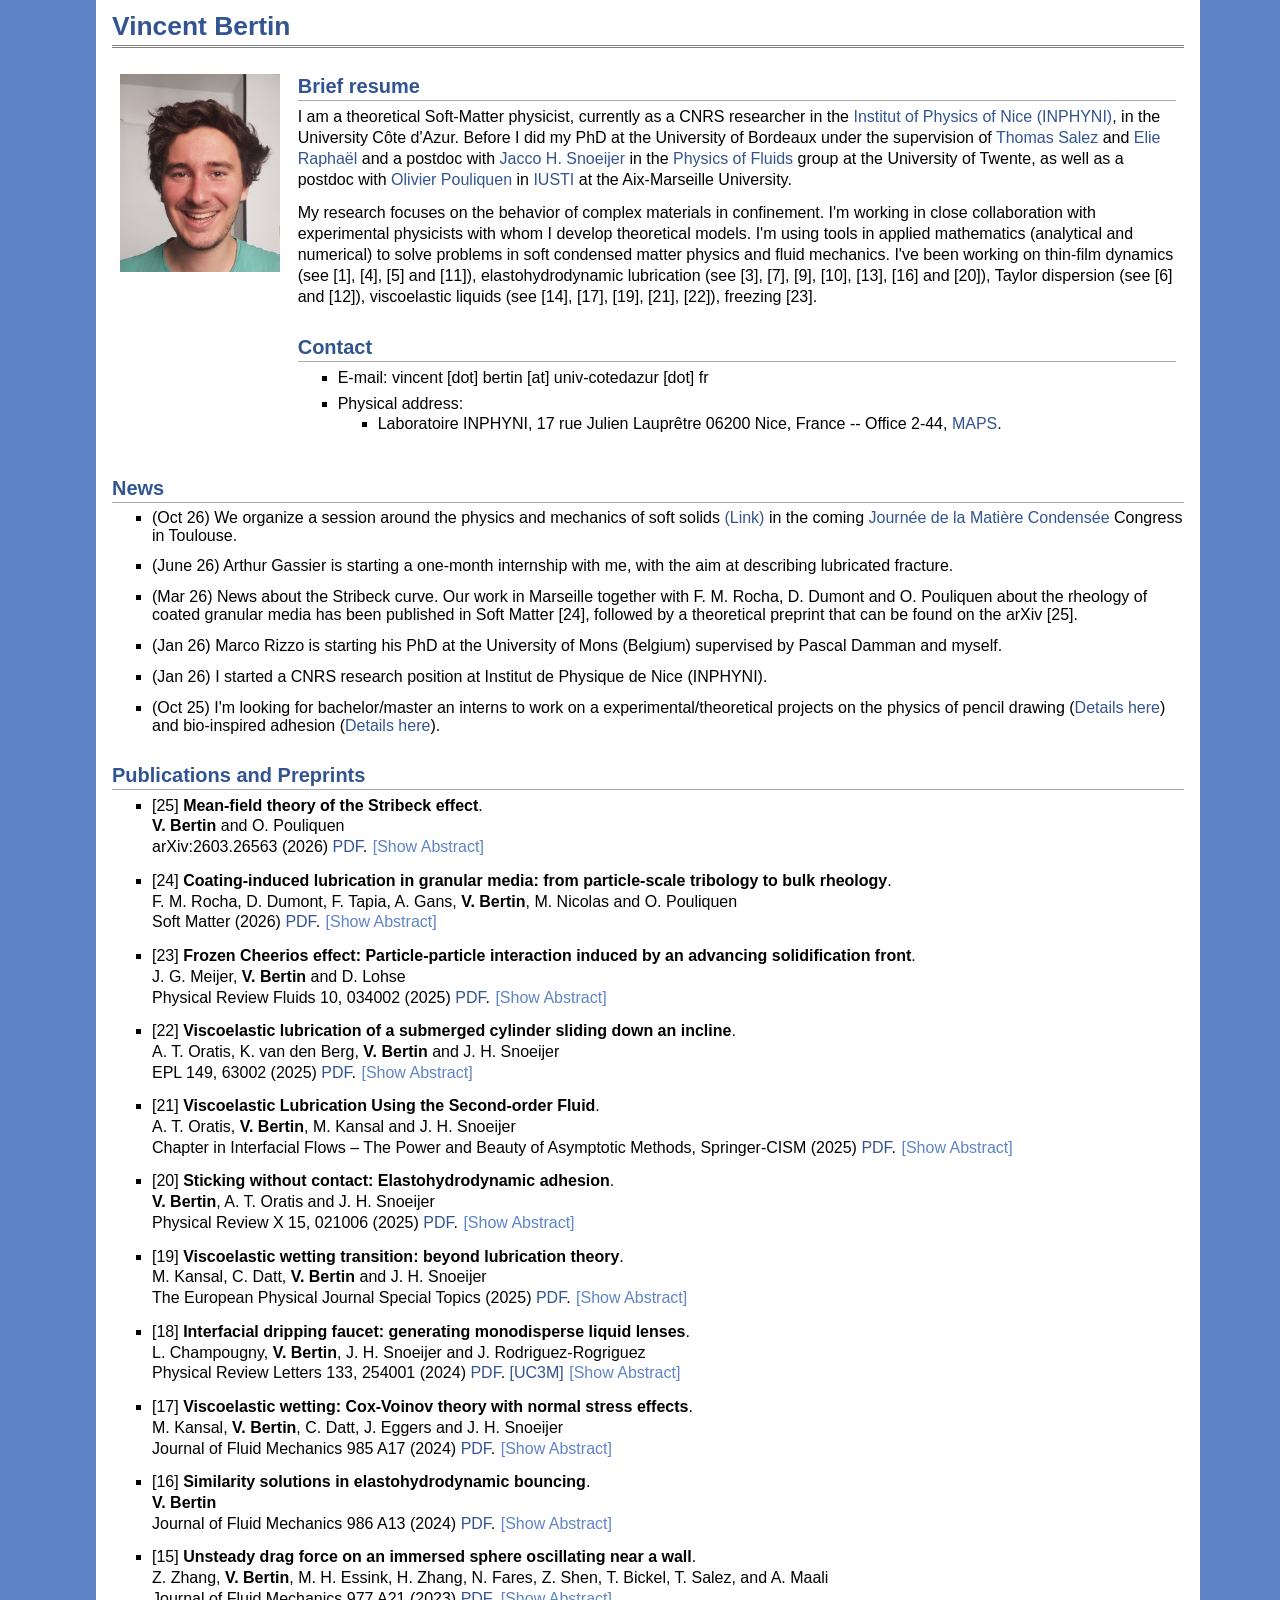
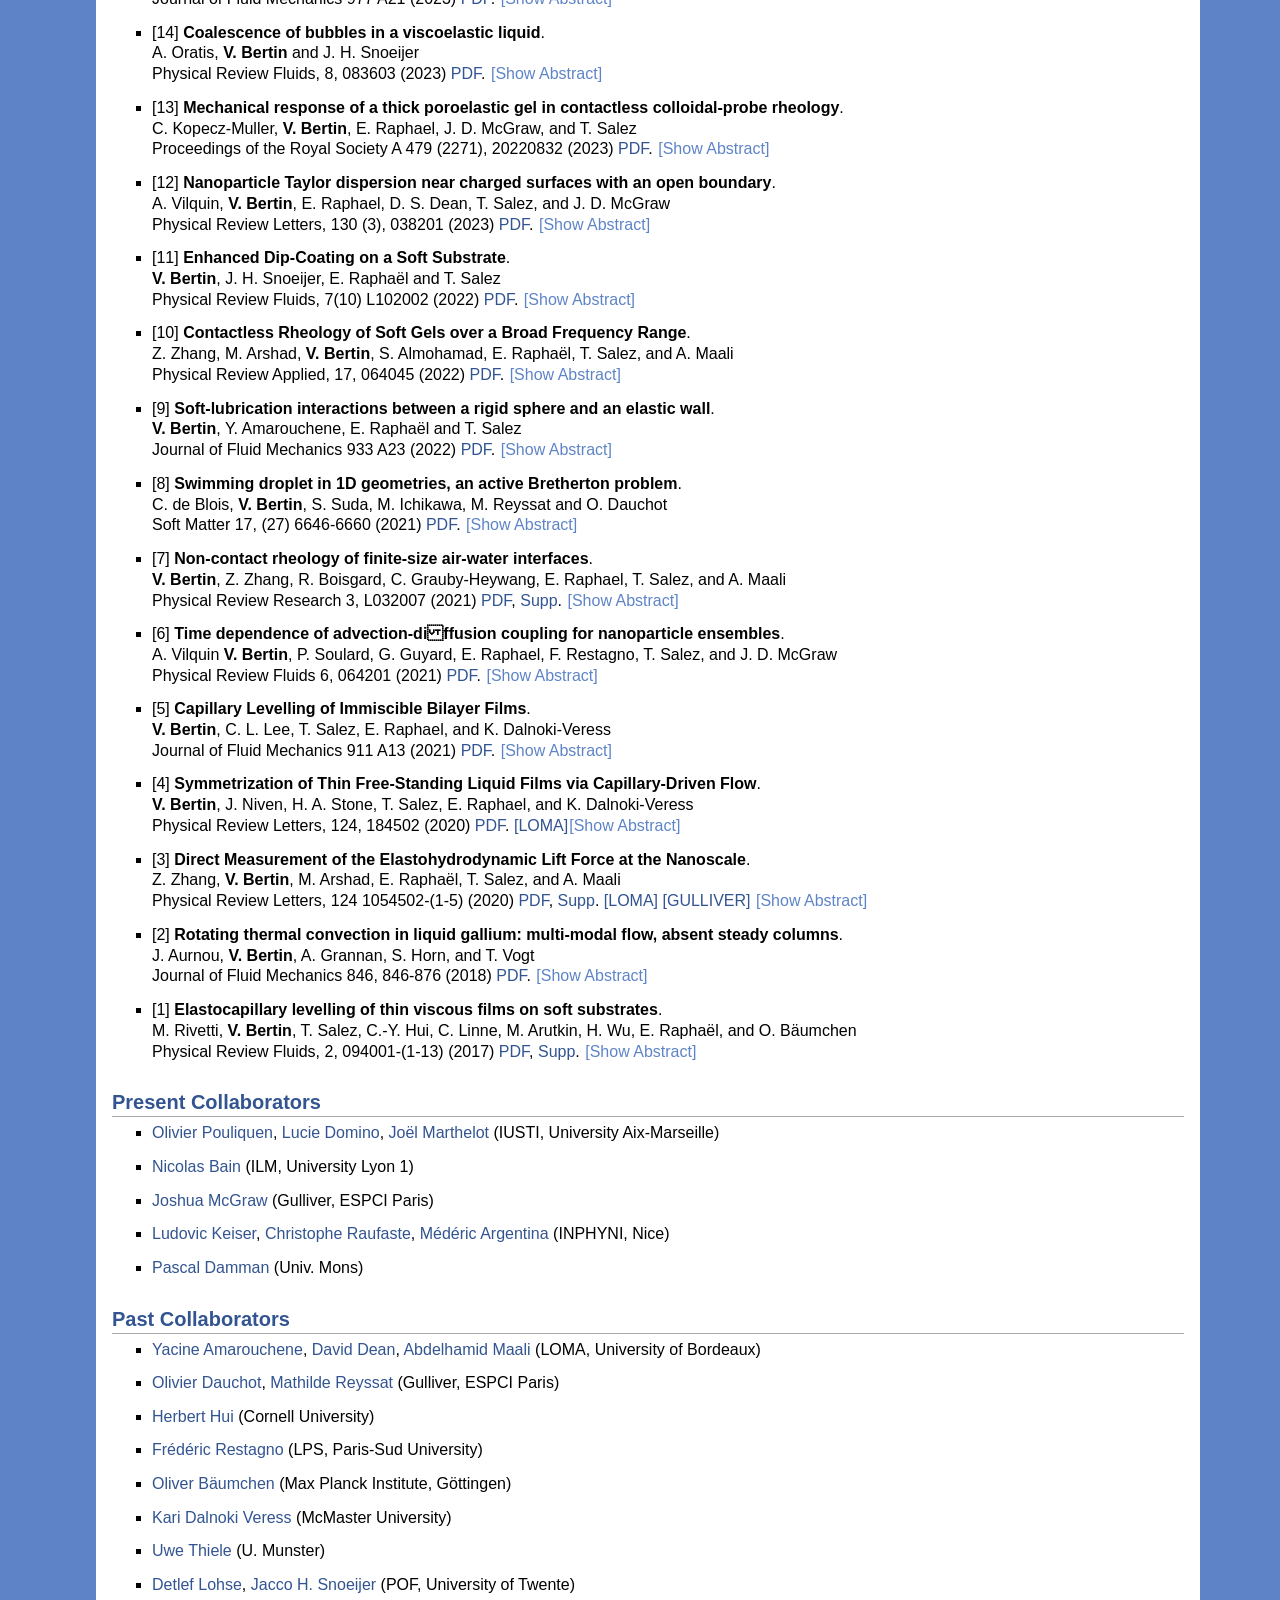
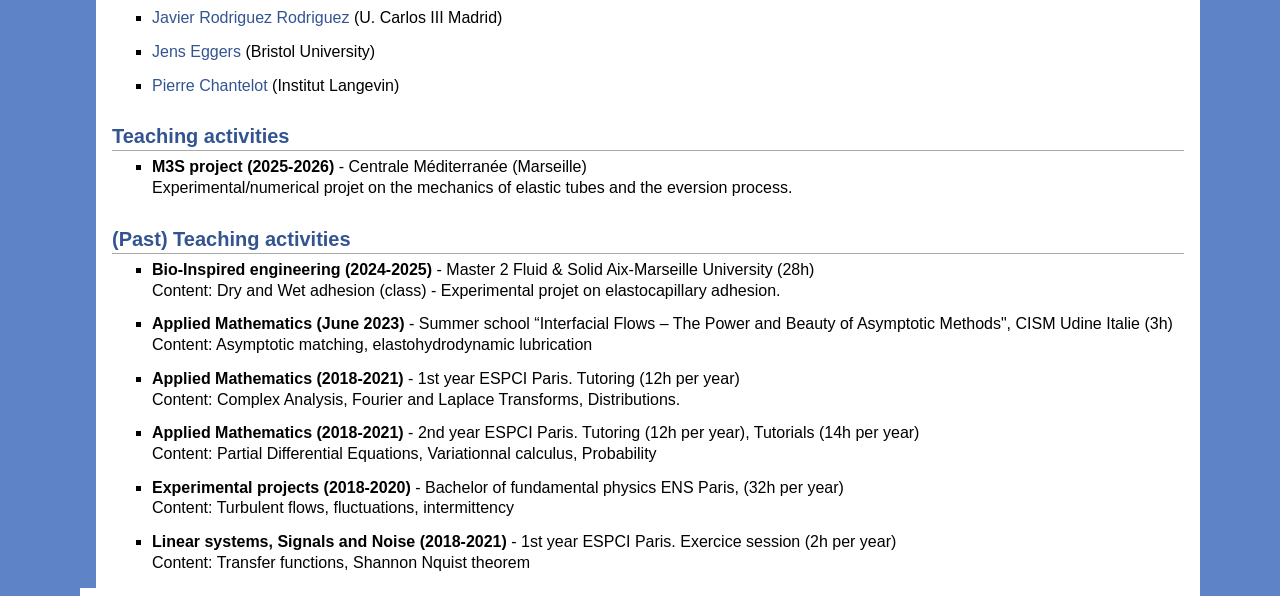
==== index.html @ 05f798ab "Add files via upload" ====
<!DOCTYPE html PUBLIC "-//W3C//DTD XHTML 1.1//EN"
  "http://www.w3.org/TR/xhtml11/DTD/xhtml11.dtd">
<html xmlns="http://www.w3.org/1999/xhtml" xml:lang="en">
<head>
<meta name="generator" content="jemdoc, see http://jemdoc.jaboc.net/" />
<meta http-equiv="Content-Type" content="text/html;charset=utf-8" />
<link rel="stylesheet" href="jemdoc.css" type="text/css" />
<title>Vincent Bertin</title>
</head>
<body>
<table summary="Table for page layout." id="tlayout">
<tr valign="top">
<td id="layout-menu">
<!--<div class="menu-category">Vincent Bertin</div>
<div class="menu-item"><a href="index.html" class="current">Home</a></div>-->
</td>
<td id="layout-content">
<div id="toptitle">
<h1>Vincent Bertin</h1>
</div>
<table class="imgtable"><tr><td>
<img src="moi.jpg" alt="" width="160px"/> &nbsp;</td>
<td align="left"><h2>Brief resume</h2>
<p> I am a theoretical Soft-Matter physicist, currently as a CNRS researcher in the <a href="https://inphyni.univ-cotedazur.fr/" target="_blank"> Institut of Physics of Nice (INPHYNI)</a>, in the University Côte d'Azur. Before I did my PhD at the University of Bordeaux under the supervision of <a href="https://www.loma.cnrs.fr/thomas-salez/" target="_blank"> Thomas Salez </a> and <a href="https://elieraphael.github.io/" target="_blank"> Elie Raphaël</a> and a postdoc with <a href="https://pof-snoeijer.tnw.utwente.nl/index.html" target="_blank"> Jacco H. Snoeijer </a> in the <a href="https://pof.tnw.utwente.nl/" target="_blank"> Physics of Fluids </a> group at the University of Twente, as well as a postdoc with <a href="https://iusti.cnrs.fr/research/11948-2/?doing_wp_cron=1779868729.0373089313507080078125" target="_blank"> Olivier Pouliquen </a> in  <a href="https://iusti.cnrs.fr/" target="_blank"> IUSTI </a> at the Aix-Marseille University.
<p>
My research focuses on the behavior of complex materials in confinement. I'm working in close collaboration with experimental physicists with whom I develop theoretical models. I'm using tools in applied mathematics (analytical and numerical) to solve problems in soft condensed matter physics and fluid mechanics. I've been working on thin-film dynamics (see [1], [4], [5] and [11]), elastohydrodynamic lubrication (see [3], [7], [9], [10], [13], [16] and [20]), Taylor dispersion (see [6] and [12]), viscoelastic liquids (see [14], [17], [19], [21], [22]), freezing [23].
</p>
<!--<p>My CV can be download here: <a href="cv_personal_page_en.pdf">English</a>.</p>-->
<h2>Contact</h2>
<ul>
<li><p>E-mail: vincent [dot] bertin [at] univ-cotedazur [dot] fr</p>
</li>
<li><p>Physical address:
 <ul>
 <li>
Laboratoire INPHYNI, 17 rue Julien Lauprêtre 06200 Nice, France -- Office 2-44, <a href="https://www.google.com/maps/place/Universit%C3%A9+C%C3%B4t%C3%A9+d%E2%80%99Azur+(INPHYNI-+Institut+de+Physique)/@43.6806936,7.2020512,18.98z/data=!4m6!3m5!1s0x12cdd18b1f186fdd:0x81edd54adf24e1e6!8m2!3d43.6805453!4d7.2026206!16s%2Fg%2F11jzhk98_t?coh=164777&entry=tt&shorturl=1"> MAPS</a>.
</li>
</ul>
</p>
</li>
</ul>
</td></tr></table>
<h2>News</h2>
<ul> <li> (Oct 26) We organize a session around the physics and mechanics of soft solids <a href="https://jmc2026.sciencesconf.org/data/pages/MMM03.pdf" target="_blank"> (Link)</a> in the coming <a href="https://jmc2026.sciencesconf.org/index" target="_blank"> Journée de la Matière Condensée </a> Congress in Toulouse.
</li></ul>
<ul> <li> (June 26) Arthur Gassier is starting a one-month internship with me, with the aim at describing lubricated fracture.
</li></ul>
<ul> <li> (Mar 26) News about the Stribeck curve. Our work in Marseille together with F. M. Rocha, D. Dumont and O. Pouliquen about the rheology of coated granular media has been published in Soft Matter [24], followed by a theoretical preprint that can be found on the arXiv [25].
</li></ul>
<ul> <li> (Jan 26) Marco Rizzo is starting his PhD at the University of Mons (Belgium) supervised by Pascal Damman and myself.
</li></ul>
<ul> <li> (Jan 26) I started a CNRS research position at Institut de Physique de Nice (INPHYNI).
</li></ul>
<ul> <li> (Oct 25) I'm looking for bachelor/master an interns to work on a experimental/theoretical projects on the physics of pencil drawing (<a href="IntershipProposal.pdf">Details here</a>) and bio-inspired adhesion (<a href="IntershipProposal2.pdf">Details here</a>).
</li></ul>



<h2>Publications and Preprints</h2>
 <! -- Résolution des png = 140dpi -->

 <ul>
 <li><p> [25] <b>  Mean-field theory of the Stribeck effect</b>. <br /> <b>V. Bertin</b> and O. Pouliquen <br /> arXiv:2603.26563 (2026) <a href="Papers/25_Bertin2026arXiv.pdf">PDF</a>.
   <span class="toggle-trigger">[Show Abstract]<span>
   <div class="toggle-wrap">
   <b>Abstract:</b> We present a theoretical analysis of frictional transitions along the Stribeck curve for rough elastic contacts lubricated by a Newtonian fluid. Building on the mean-field framework of Persson and Scaraggi (J. Phys.: Condens. Matter 21 (2009) 185002), we formulate a minimal elastohydrodynamic model that couples contact mechanics and lubrication through a homogenized pressure decomposition. Dimensional analysis reveals three independent dimensionless parameters governing the frictional response, which correspond to a dimensionless speed, normal load, and surface roughness. Using asymptotic expansions, we first characterize the boundary and hydrodynamic lubrication regimes, which arise naturally as the quasistatic and smooth-surface limits of the model. In both limits, the contact morphology converges toward Hertzian contact in the regime of large elastic deformation, with boundary layers regularizing the separation profile at the edge of the contact zone. We then analyze the mixed lubrication regime and derive asymptotic expressions for the friction coefficient in the low- and high-speed limits. At high speeds, friction decomposes into a viscous contribution and a residual contact term, leading to a roughness- and load-dependent criterion for the transition to hydrodynamic lubrication that departs from constant-Λ ratio theories. At low speeds, friction reduction results from the progressive redistribution of the applied load between asperity contact and hydrodynamic pressure, yielding a characteristic transition speed from boundary to mixed lubrication. These results are summarized in a phase diagram that generalizes the classical Stribeck curve to a multidimensional parameter space.
   </div> </p>
 </li>
 </ul>
 <ul>
 <li><p> [24] <b>  Coating-induced lubrication in granular media: from particle-scale tribology to bulk rheology</b>. <br /> F. M. Rocha, D. Dumont, F. Tapia,  A. Gans, <b>V. Bertin</b>, M. Nicolas and O. Pouliquen <br /> Soft Matter (2026) <a href="Papers/24_Rocha2026SoftMatter.pdf">PDF</a>.
   <span class="toggle-trigger">[Show Abstract]<span>
   <div class="toggle-wrap">
   <b>Abstract:</b> Coated granular materials are involved in numerous industrial processes, including powder handling in pharmaceuticals, additive manufacturing, cement production, and food processing, where surface treatments control flowability, prevent agglomeration, and improve product consistency. Despite their widespread use, the influence of coatings on the collective behavior of granular materials remains poorly understood. While dry granular flows are well described by the m(I) rheology for frictional, noncohesive particles, many real-world systems involve additional interparticle interactions that fall outside this framework. Here, we investigate how polymer coatings on silica grains modify dry granular rheology by introducing non-Coulombic frictional behavior at the particle scale. Pressure-imposed rheological experiments reveal that coatings activate a low-friction regime in which the bulk friction coefficient and packing fraction approach values typical of frictionless grains. The transition from this lubricated state to a conventional frictional regime depends on both normal stress and shear rate, indicating stress- and velocity-dependent contact mechanics. Tribological measurements show that interparticle friction decreases with coating thickness and sliding velocity, but increases with normal load. Building on these findings, we develop a mean-field rheological model that extends the classical m(I) framework to include coating-dependent, non-Coulombic friction. Discrete Element Method simulations incorporating the measured friction law capture the key qualitative features observed experimentally. These results demonstrate that controlled surface coatings provide a powerful route to engineer granular rheology and enhance flowability across various industrial applications.
   </div> </p>
 </li>
 </ul>
 <ul>
 <li><p> [23] <b>  Frozen Cheerios effect: Particle-particle interaction induced by an advancing solidification front</b>. <br /> J. G. Meijer, <b>V. Bertin</b> and D. Lohse <br /> Physical Review Fluids 10, 034002 (2025) <a href="Papers/23_Meijer2025PRF.pdf">PDF</a>.
   <span class="toggle-trigger">[Show Abstract]<span>
   <div class="toggle-wrap">
   <b>Abstract:</b> Particles at liquid interfaces have the tendency to cluster due to long-range capillary interactions. This is known as the Cheerios effect. Here we experimentally and theoretically study the interaction between two submerged particles near an advancing water-ice interface during the freezing process. Particles that are more thermally conductive than water are observed to attract each other and form clusters once frozen. We call this feature the frozen Cheerios effect. On the other hand, particles less conductive than water separate, highlighting the importance of thermal conduction during freezing. Based on existing models for single particle trapping in ice, we develop an understanding of multiple particle interaction. We find that the overall strength of the particle-particle interaction critically depends on the solidification front velocity. Our theory explains why the thermal conductivity mismatch between the particles and water dictates the attractive/repulsive nature of the particle-particle interaction.
   </div> </p>
 </li>
 </ul>
 <ul>
 <li><p> [22] <b>   Viscoelastic lubrication of a submerged cylinder sliding down an incline</b>. <br /> A. T. Oratis, K. van den Berg, <b>V. Bertin</b>  and J. H. Snoeijer <br /> EPL 149, 63002 (2025)  <a href=" https://iopscience.iop.org/article/10.1209/0295-5075/adbcd2/pdf" target="_blank">PDF</a>.
   <span class="toggle-trigger">[Show Abstract]<span>
   <div class="toggle-wrap">
   <b>Abstract:</b> Lubrication flows between two solid surfaces can be found in a variety of biological and engineering settings. In many of these systems, the lubricant exhibits viscoelastic properties, which modify the associated lubrication forces. Here, we experimentally study viscoelastic lubrication by considering the motion of a submerged cylinder sliding down an incline. We demonstrate that cylinders move faster when released in a viscoelastic Boger liquid compared to a Newtonian liquid with similar viscosity. Cylinders exhibit pure sliding motion in viscoelastic liquids, in contrast to the stick-slip motion observed in Newtonian liquids. We rationalize our results by using the second-order fluid model, which predicts a lift force on the cylinder arising from the normal-stress differences provided by the dissolved polymers. The interplay between viscoelastic lift, viscous friction, and gravity leads to a prediction for the sliding speed, which is consistent with our experimental results for weakly viscoelastic flows. Finally, we identify a remarkable difference between the lubrication of cylindrical and spherical contacts, as the latter does not exhibit any lift for weak viscoelasticity.
   </div> </p>
 </li>
 </ul>
 <ul>
 <li><p> [21] <b>   Viscoelastic Lubrication Using the Second-order Fluid</b>. <br />  A. T. Oratis, <b>V. Bertin</b>, M. Kansal and J. H. Snoeijer <br /> Chapter in Interfacial Flows – The Power and Beauty of Asymptotic Methods, Springer-CISM (2025) <a href="Papers/21_Oratis2024_CISM.pdf">PDF</a>.
   <span class="toggle-trigger">[Show Abstract]<span>
   <div class="toggle-wrap">
   <b>Abstract:</b> The classical theory of lubrication is dedicated to the flow of a viscous fluid in a narrow gap between two solid boundaries, with the specific goal of computing the resulting lubrication forces. These forces can be modified by elasticity: the solid boundary can deform elastically and/or the fluid can exhibit viscoelastic stress. Here we focus on the influence of elasticity inside the fluid, using the second-order fluid model, which for steady flows can be viewed as an expansion for small elasticity. We demonstrate how viscoelasticity changes the lubrication forces in various two-dimensional flow geometries, for which analytical solutions are presented. These ex- amples illustrate the physical mechanisms of viscoelastic lubrication at small Deborah numbers. We also discuss the challenges of using the second-order fluid in unsteady flows and large Deborah numbers, and briefly comment on how the modelling framework can get extended to viscoelastic thin-film flows with free boundaries.
   </div> </p>
 </li>
 </ul>
 <ul>
 <li><p> [20] <b>   Sticking without contact: Elastohydrodynamic adhesion</b>. <br />  <b>V. Bertin</b>, A. T. Oratis and J. H. Snoeijer <br /> Physical Review X 15, 021006 (2025)  <a href="https://journals.aps.org/prx/pdf/10.1103/PhysRevX.15.021006?" target="_blank">PDF</a>.
   <span class="toggle-trigger">[Show Abstract]<span>
   <div class="toggle-wrap">
   <b>Abstract:</b> The adhesion between dry solid surfaces is typically governed by contact forces, involving surface forces and elasticity. For surfaces immersed in a fluid, out-of-contact adhesion arises due to the viscous resistance to the opening of the liquid gap. While the adhesion between dry solids is described by the classical JKR theory, there is no equivalent framework for the wet adhesion of soft solids. Here, we investigate theoretically the viscous adhesion emerging during the separation of a sphere from an elastic substrate. The suction pressure within the thin viscous film between the solids induces significant elastic displacements. Unexpectedly, the elastic substrate closely follows the motion of the sphere, leading to a sticking without contact. The initial dynamics is described using similarity solutions, resulting in a nonlinear adhesion force that grows in time as F ∝ t2/3. When elastic displacements become large enough, another similarity solution emerges that leads to a violent snap-off of the adhesive contact through a finite-time singularity. The observed phenomenology bears a strong resemblance with JKR theory, and is relevant for a wide range of applications involving viscous adhesion.
   </div> </p>
 </li>
 </ul>
 <ul>
 <li><p> [19] <b>   Viscoelastic wetting transition: beyond lubrication theory</b>. <br /> M. Kansal, C. Datt, <b>V. Bertin</b> and J. H. Snoeijer <br /> The European Physical Journal Special Topics (2025)  <a href=" https://link.springer.com/content/pdf/10.1140/epjs/s11734-024-01443-5.pdf" target="_blank">PDF</a>.
   <span class="toggle-trigger">[Show Abstract]<span>
   <div class="toggle-wrap">
   <b>Abstract:</b> The dip-coating geometry, where a solid plate is withdrawn from or plunged into a liquid pool, offers a prototypical example of wetting flows involving contact-line motion. Such flows are commonly studied using the lubrication approximation approach which is intrinsically limited to small interface slopes and thus small contact angles. Flows for arbitrary contact angles, however, can be studied using a generalized lubrication theory that builds upon viscous corner flow solutions. Here we derive this generalized lubrication theory for viscoelastic liquids that exhibit normal stress effects and are modelled using the second-order fluid model. We apply our theory to advancing and receding contact lines in dip-coating, highlighting the influence of viscoelastic normal stresses for contact line motion at arbitrary contact angle.
   </div> </p>
 </li>
 </ul>
 <ul>
 <li><p> [18] <b>   Interfacial dripping faucet: generating monodisperse liquid lenses</b>. <br /> L. Champougny, <b>V. Bertin</b>, J. H. Snoeijer and J. Rodriguez-Rogriguez <br /> Physical Review Letters 133, 254001 (2024)  <a href="Papers/18_Champougny2024PRL.pdf">PDF</a>. <a href="https://www.youtube.com/watch?v=bu3kMwoLipA"> [UC3M]</a>
   <span class="toggle-trigger">[Show Abstract]<span>
   <div class="toggle-wrap">
   <b>Abstract:</b> We present a surface analog to a dripping faucet, where a viscous liquid slides down an immiscible meniscus. Periodic pinch-off of the dripping filament is observed, generating a succession of monodisperse floating lenses. We show that this interfacial dripping faucet can be described analogously to its single-phase counterpart, replacing surface tension by the spreading coefficient, and even undergoes a transition to a jetting regime. This liquid/liquid/gas system opens perspectives for the study of the dynamics of emulsions at interfaces.
   </div> </p>
 </li>
 </ul>
 <ul>
 <li><p> [17] <b>  Viscoelastic wetting: Cox-Voinov theory with normal stress effects</b>. <br /> M. Kansal, <b>V. Bertin</b>, C. Datt, J. Eggers and J. H. Snoeijer <br /> Journal of Fluid Mechanics 985 A17 (2024) <a href=" https://www.cambridge.org/core/services/aop-cambridge-core/content/view/0B15906AC0BFA32A0A7C7E2893C09321/S0022112024002969a_hi.pdf/viscoelastic-wetting-cox-voinov-theory-with-normal-stress-effects.pdf" target="_blank">PDF</a>.
   <span class="toggle-trigger">[Show Abstract]<span>
   <div class="toggle-wrap">
   <b>Abstract:</b> The classical Cox-Voinov theory of contact line motion provides a relation between the macroscopically observable contact angle, and the microscopic wetting angle as a function of contact line velocity. Here we investigate how viscoelasticity, specifically the normal stress effect, modifies wetting dynamics. Using the thin film equation for the second-order fluid, it is found that the normal stress effect is dominant at small scales. We show that the effect can be incorporated in the Cox-Voinov theory through an apparent microscopic angle, which differs from the true microscopic angle. The theory is applied to the classical problems of drop spreading and dip-coating, which shows how normal stress facilitates (inhibits) the motion of advancing (receding) contact lines. For rapid advancing motion, the apparent microscopic angle can tend to zero in which case the dynamics is described by a new regime that was already anticipated in Boudaoud (2007).
   </div> </p>
 </li>
 </ul>
  <ul>
 <li><p> [16] <b> Similarity solutions in elastohydrodynamic bouncing</b>. <br /> <b>V. Bertin</b> <br /> Journal of Fluid Mechanics 986 A13 (2024)  <a href=" https://www.cambridge.org/core/services/aop-cambridge-core/content/view/0F3844681D7070582426AE54AD5DAF81/S0022112024003100a.pdf/similarity_solutions_in_elastohydrodynamic_bouncing.pdf" target="_blank">PDF</a>.
   <span class="toggle-trigger">[Show Abstract]<span>
   <div class="toggle-wrap">
   <b>Abstract:</b> We investigate theoretically and numerically the impact of an elastic sphere on a rigid wall in a viscous fluid. Our focus is on the dynamics of the contact, employing the soft lubrication model in which the sphere is separated from the wall by a thin liquid film. In the limit of large sphere inertia, the sphere bounces and the dynamics is close to the Hertz theory. Remarkably, the film thickness separating the sphere from the wall exhibits non-trivial self-similar properties that vary during the spreading and retraction phases. Leveraging these self-similar properties, we establish the energy budget and predict the coefficient of restitution for the sphere. The general framework derived here opens many perspectives to study the lubrication film in impact problems.
   </div> </p>
 </li>
 </ul>
<ul>
 <li><p> [15] <b>Unsteady drag force on an immersed sphere oscillating near a wall</b>.<br />  Z. Zhang, <b>V. Bertin</b>, M. H. Essink, H. Zhang, N. Fares, Z. Shen, T. Bickel, T. Salez, and A. Maali <br /> Journal of Fluid Mechanics 977 A21 (2023)  <a href="Papers/15_Zhang2023JFM.pdf">PDF</a>.
   <span class="toggle-trigger">[Show Abstract]<span>
   <div class="toggle-wrap">
   <b>Abstract:</b> The unsteady hydrodynamic drag exerted on an oscillating sphere near a planar wall is addressed experimentally, theoretically, and numerically. The experiments are performed by using colloidal-probe Atomic Force Microscopy (AFM) in thermal noise mode. The natural resonance frequencies and quality factors are extracted from the measurement of the power spectrum density of the probe oscillation for a broad range of gap distances and Womersley numbers. The shift in the natural resonance frequency of the colloidal probe as the probe goes close to a solid wall infers the wall-induced variations of the effective mass of the probe. Interestingly, a crossover from a positive to a negative shift is observed as the Womersley number increases. In order to rationalize the results, the confined unsteady Stokes equation is solved numerically using a finite-element method, as well as asymptotic calculations. The in-phase and out-of-phase terms of the hydrodynamic drag acting on the sphere are obtained and agree well to the experimental results. All together, the experimental, theoretical, and numerical results show that the hydrodynamic force felt by an immersed sphere oscillating near a wall is highly dependent on the Womersley number.
   </div> </p>
 </li>
 </ul>
  <ul>
 <li><p> [14] <b>Coalescence of bubbles in a viscoelastic liquid</b>.<br />  A. Oratis, <b>V. Bertin</b> and J. H. Snoeijer <br /> Physical Review Fluids, 8, 083603 (2023) <a href="Papers/14_Oratis2023PRF.pdf">PDF</a>.
   <span class="toggle-trigger">[Show Abstract]<span>
   <div class="toggle-wrap">
   <b>Abstract:</b> When two bubbles submerged in a liquid are brought closely together, the intermediate liquid film separating the bubbles begins to drain. Once the film ruptures, the bubbles coalesce and form a neck that expands with time. The dynamics of the neck growth are well understood in the context of pure, Newtonian liquids. Yet, much less is known about the dynamics of this singularity when the surrounding liquid contains long flexible polymers, which provide viscoelastic characteristics to the liquid’s properties. Here, we experimentally study the coalescence of bubbles surrounded by polymer solutions. In contrast to drop coalescence, and in spite of the singular stretching of polymers, we find that the presence of the dissolved polymers does not at all affect the coalescence dynamics at early times. The polymer elasticity is found to slow down the flow only during the later stages of coalescence. These observations are interpreted using an asymptotic solution of the Oldroyd-B model, which predicts a strong stress singularity near the extremity of the neck. However, the polymer stress turns out to diverge only in the azimuthal direction, which can explain why elastic effects remain subdominant during the initial stages of coalescence.
   </div> </p>
 </li>
 </ul>
 <ul>
 <li><p> [13] <b>Mechanical response of a thick poroelastic gel in contactless colloidal-probe rheology</b>.<br />  C. Kopecz-Muller, <b>V. Bertin</b>, E. Raphael, J. D. McGraw, and T. Salez <br /> Proceedings of the Royal Society A 479 (2271), 20220832 (2023) <a href="https://royalsocietypublishing.org/doi/epdf/10.1098/rspa.2022.0832" target="_blank">PDF</a>. <span class="toggle-trigger">[Show Abstract]<span>
<div class="toggle-wrap">
<b>Abstract:</b> When a rigid object approaches a soft material in a viscous fluid, hydrodynamic stresses arise in the lubricated contact region and deform the soft material. The elastic deformation modifies in turn the flow, hence generating a soft-lubrication coupling. Moreover, soft elastomers and gels are often porous. These materials may be filled with solvent or uncrosslinked polymer chains, and might be permeable to the surrounding fluid, which complexifies further the description. Here, we derive the point-force response of a semi-infinite and permeable poroelastic substrate. Then, we use this fundamental solution in order to address the specific poroelastic lubrication coupling associated with contactless colloidal-probe methods. In particular, we derive the conservative and dissipative components of the force associated with the oscillating vertical motion of a sphere close to the poroelastic substrate. Our results may be relevant for dynamic surface force apparatus and contactless colloidal-probe atomic force microscopy experiments on soft, living and/or fragile materials, such as swollen hydrogels and biological membranes.
</div> </p>
 </li>
 </ul>
 <ul>
 <li><p> [12] <b>Nanoparticle Taylor dispersion near charged surfaces with an open boundary</b>.<br />  A. Vilquin, <b>V. Bertin</b>, E. Raphael, D. S. Dean, T. Salez, and J. D. McGraw <br /> Physical Review Letters, 130 (3), 038201 (2023) <a href="Papers/12_VilquinBertin2023PRL.pdf">PDF</a>. <span class="toggle-trigger">[Show Abstract]<span>
<div class="toggle-wrap">
<b>Abstract:</b> The dispersion of microscopic particles in shear flows is influenced both by advection and thermal motion. At the nanoscale, the interactions between such particles and their confining boundaries, along with their size, cannot be neglected. Here, using evanescent-wave microscopy with sub-micrometric observation zones, we study the transport of charged nanoparticles in linear shear flows, near a charged, planar wall on one side, and an open, particle-consuming boundary on the other side where the particle leaves the observation zone. By varying the concentration of electrolytes, we show how electrostatic interactions between particles and surface affect dispersion. In addition, an absorption-like condition at the open boundary induces an exponential decay of the particle number, which alters the transport efficiency. The combination of these two effects reduces the overall dispersion by an order of magnitude, as captured by our theoretical model. Our findings might have implications in biological contexts as well as in technological devices based on the transport of confined diffusive objects at small scales.
</div> </p>
 </li>
 </ul>
 <ul>
 <li><p> [11] <b>Enhanced Dip-Coating on a Soft Substrate</b>.<br />  <b>V. Bertin</b>, J. H. Snoeijer, E. Raphaël and T. Salez <br /> Physical Review Fluids, 7(10)  L102002 (2022) <a href="Papers/11_Bertin2022PRF.pdf">PDF</a>. <span class="toggle-trigger">[Show Abstract]<span>
<div class="toggle-wrap">
<b>Abstract:</b> A solid, withdrawn from a liquid bath, entrains a thin liquid film. This simple process, first described by Landau, Levich and Derjaguin (LLD), is commonly observed in everyday life. It also plays a central role in liquid capture by animals, and is widely used for surface-coating purposes in industry. Motivated by the emerging interest in the mechanics of very soft materials, and in particular the resulting elastocapillary coupling, we develop a dip-coating model that accounts for the additional presence of a soft solid layer atop the rigid plate. The elastic response of this soft layer is described by a Winkler’s foundation. Using a combination of numerical, scaling and asymptotic- matching methods, we find a new softness-dependent power-law regime for the thickness of entrained liquid at small capillary number, which corresponds to a modified physics at play in the dynamic meniscus. The crossover between this regime and the classical dip-coating one occurs when the substrate’s deformation is comparable to the thickness of the entrained liquid film.
</div> </p>
 </li>
 </ul>
 <ul>
 <li><p> [10] <b>Contactless Rheology of Soft Gels over a Broad Frequency Range</b>.<br /> Z. Zhang, M. Arshad, <b>V. Bertin</b>, S. Almohamad, E. Raphaël, T. Salez, and A. Maali <br /> Physical Review Applied, 17, 064045 (2022) <a href="Papers/10_Zhang2022PRApp.pdf">PDF</a>. <span class="toggle-trigger">[Show Abstract]<span>
 <div class="toggle-wrap">
 <b>Abstract:</b> We report contactless measurements of the viscoelastic rheological properties of soft gels. The experiments are performed using a colloidal-probe Atomic Force Microscope (AFM) in a liquid environment and in dynamic mode. The mechanical response is measured as a function of the liquid gap thickness for different oscillation frequencies. Our measurements reveal an elastohydrodynamic (EHD) coupling between the flow induced by the probe oscillation and the viscoelastic deformation of the gels. The data are quantitatively described by a viscoelastic lubrication model. The frequency-dependent storage and loss moduli of the polydimethylsiloxane (PDMS) gels are extracted from fits of the data to the model and are in good agreement with the Chasset–Thirion law. Our results demonstrate that contactless colloidal-probe methods are powerful tools that can be used for probing soft interfaces finely over a wide range of frequencies.
 </div></p>
 </li>
 </ul>
 <ul>
 <li><p> [9] <b>Soft-lubrication interactions between a rigid sphere and an elastic wall</b>.<br />  <b>V. Bertin</b>, Y. Amarouchene, E. Raphaël and T. Salez <br /> Journal of Fluid Mechanics 933 A23 (2022)  <a href="Papers/09_Bertin2022JFM.pdf">PDF</a>. <span class="toggle-trigger">[Show Abstract]<span>
 <div class="toggle-wrap">
 <b>Abstract:</b> The motion of an object within a viscous fluid and in the vicinity of a soft surface induces a hydrodynamicstress field that deforms the latter, thus modifying the boundary conditions of the flow. This results in elastohy-drodynamic (EHD) interactions experienced by the particle. Here, we derive a soft-lubrication model, in orderto compute all the forces and torque applied on a rigid sphere that is free to translate and rotate near an elasticwall. We focus on the limit of small deformations of the surface with respect to the fluid-gap thickness, andperform a perturbation analysis at leading order in dimensionless compliance. The response is computed in thelimiting cases of thick and thin elastic materials. The normal force is also obtained analytically using the Lorentzreciprocal theorem and agrees with the numerical results.
 </div></p>
 </li>
 </ul>
 <ul>
 <li><p> [8] <b>Swimming droplet in 1D geometries, an active Bretherton problem</b>.<br /> C. de Blois, <b>V. Bertin</b>, S. Suda, M. Ichikawa, M. Reyssat and O. Dauchot <br /> Soft Matter 17, (27) 6646-6660 (2021) <a href="Papers/08_deBlois2021SoftMatter.pdf">PDF</a>. <span class="toggle-trigger">[Show Abstract]<span>
 <div class="toggle-wrap">
 <b>Abstract:</b> We investigate experimentally the behavior of self-propelled water-in-oil droplets, confined in cap- illaries of different square and circular cross-sections. The droplet’s activity comes from the forma- tion of swollen micelles at its interface. In straight capillaries the velocity of the droplet decreases with increasing confinement. However at very high confinement, the velocity converges toward a non-zero value, so that even very long droplets swim. Stretched circular capillaries are then used to explore even higher confinement. The lubrication layer around the droplet then takes a non-uniform thickness which constitutes a significant difference with usual flow-driven passive droplets. A neck forms at the rear of the droplet, deepens with increasing confinement, and even- tually undergoes successive spontaneous splitting events for large enough confinement. Such observations stress the critical role of the activity of the droplet interface on the droplet’s behavior under confinement. We then propose an analytical formulation by integrating the interface activity and the swollen micelles transport problem into the classical Bretherton approach. The model accounts for the convergence of the droplet’s velocity to a finite value for large confinement, and for the non-classical shape of the lubrication layer. Further including the saturation of the mi- celles concentration along the interface length, it predicts the divergence of the lubrication layer thickness when the length of the droplet increases, eventually leading to the spontaneous droplet division.
 </div></p>
 </li>
 </ul>
 <ul>
 <li><p> [7] <b>Non-contact rheology of finite-size air-water interfaces</b>.<br /> <b>V. Bertin</b>, Z. Zhang, R. Boisgard, C. Grauby-Heywang, E. Raphael, T. Salez, and A. Maali <br />Physical Review Research 3, L032007 (2021)  <a href="Papers/07_Bertin2021PhysRevRes.pdf">PDF</a>, <a href="Papers/07_Bertin2021PhysRevRes_Supp.pdf">Supp</a>. <span class="toggle-trigger">[Show Abstract]<span>
 <div class="toggle-wrap">
 <b>Abstract:</b> We present non-contact atomic-force-microscopy measurements of the hydrodynamic interactionsbetween a rigid sphere and an air bubble in water at the microscale.  The size of the bubble is foundto have a significant effect on the mechanical response due to the long-range capillary deformationof the air-water interface.  We develop a viscocapillary lubrication model accounting for the finite-size effect that allows to rationalize the experimental data.  This comparison allows us to measurethe  air-water  surface  tension,  without  contact  and  thus  wetting,  paving  the  way  towards  robustnon-contact tensiometry of polluted air-water interfaces.
 </div></p>
 </li>
 </ul>
 <ul>
 <li><p> [6] <b>Time dependence of advection-diffusion coupling for nanoparticle ensembles</b>.<br /> A. Vilquin <b>V. Bertin</b>, P. Soulard, G. Guyard, E. Raphael, F. Restagno, T. Salez, and J. D. McGraw <br /> Physical Review Fluids 6, 064201 (2021) <a href="Papers/06_Vilquin2021PhysRevFluids.pdf">PDF</a>. <span class="toggle-trigger">[Show Abstract]<span>
 <div class="toggle-wrap">
 <b>Abstract:</b> Particle transport in fluids at micro- and nano-scales is important in many domains. As compared to the quiescent case, the time evolution of particle dispersion is enhanced by coupling: i) advection along the flow; and ii) diffusion along the associated velocity gradients. While there is a well-known, long-time limit for this advection-diffusion enhancement, understanding the short-time limit and corresponding crossover between these two asymptotic limits is less mature. We use evanescent-wave video microscopy for its spatio-temporal resolution. Specifically, we observe a near-surface zone of where the velocity gradients, and thus dispersion, are the largest within a simple microfluidic channel. Supported by a theoretical model and simulations based on overdamped Langevin dynamics, our experiments reveal the crossover of this so-called Taylor dispersion from short to long time scales. Studying a range of particle size, viscosity and applied pressure, we show that the initial spatial distribution of particles can strongly modify observed master curves for short-time dispersion and its crossover into the long-time regime.
 </div></p>
 </li>
 </ul>
 <ul>
 <li><p> [5] <b>Capillary Levelling of Immiscible Bilayer Films</b>.<br /> <b>V. Bertin</b>, C. L. Lee, T. Salez, E. Raphael, and K. Dalnoki-Veress <br />Journal of Fluid Mechanics 911 A13 (2021)  <a href="Papers/05_Bertin2021JFM.pdf">PDF</a>. <span class="toggle-trigger">[Show Abstract]<span>
 <div class="toggle-wrap">
 <b>Abstract:</b> Flow in thin films is highly dependent on the boundary conditions. Here, we study the capillary levelling of thin bilayer films composed of two immiscible liquids. Specifically, a stepped polymer layer is placed atop another, flat polymer layer. The Laplace pressure gradient resulting from the curvature of the step induces flow in both layers, which dissipates the excess capillary energy stored in the stepped interface. The effect of different viscosity ratios between the bottom and top layers is investigated. We invoke a long-wave expansion of low-Reynolds-number hydrodynamics to model the energy dissipation due to the coupled viscous flows in the two layers. Good agreement is found between the experiments and the model. Analysis of the latter further reveals an interesting double crossover in time, from Poiseuille flow, to plug flow, and finally to Couette flow. The crossover time scales depend on the viscosity ratio between the two liquids, allowing for the dissipation mechanisms to be selected and finely tuned by varying this ratio.
 </div></p>
 </li>
 </ul>
<ul>
<li><p> [4] <b>Symmetrization of Thin Free-Standing Liquid Films via Capillary-Driven Flow</b>.<br /> <b>V. Bertin</b>, J. Niven, H. A. Stone, T. Salez, E. Raphael, and K. Dalnoki-Veress <br />Physical Review Letters, 124, 184502 (2020) <a href="Papers/04_Bertin2020PRL.pdf">PDF</a>. <a href="https://www.loma.cnrs.fr/symetrisation-de-films-liquides-par-capillarite/"> [LOMA]</a><span class="toggle-trigger">[Show Abstract]<span>
<div class="toggle-wrap">
<b>Abstract:</b> We present experiments to study the relaxation of a nano-scale cylindrical perturbation at one of the two interfaces of a thin viscous free-standing polymeric film. Driven by capillarity, the film flows and evolves towards equilibrium by first symmetrizing the perturbation between the two interfaces, and eventually broadening the perturbation. A full-Stokes hydrodynamic model is presented which accounts for both the vertical and lateral flows, and which highlights the symmetry in the system. The symmetrization time is found to depend on the membrane thickness, surface tension, and viscosity.
</div></p>
</li>
</ul>
<ul>
<li><p> [3] <b>  Direct Measurement of the Elastohydrodynamic Lift Force at the Nanoscale</b>.<br />Z. Zhang, <b>V. Bertin</b>, M. Arshad, E. Raphaël, T. Salez, and A. Maali<br />Physical Review Letters, 124 1054502-(1-5) (2020) <a href="Papers/03_Zhang2020PRL.pdf">PDF</a>, <a href="Papers/03_Zhang2020Supp.pdf">Supp</a>. <a href="https://www.loma.cnrs.fr/de-la-portance-a-lechelle-du-nanometre/"> [LOMA]</a>  <a href="https://www.gulliver.espci.fr/?+Portance-a-l-echelle-du-nanometre+"> [GULLIVER]</a> <span class="toggle-trigger">[Show Abstract]<span>
<div class="toggle-wrap">
<b>Abstract:</b> We present the first direct measurement of the elastohydrodynamic lift force acting on a sphere moving within a viscous liquid, near and along a soft substrate under nanometric confinement. Using atomic force microscopy, the lift force is probed as a function of the gap size, for various driving velocities, viscosities, and stiffnesses. The force increases as the gap is reduced and shows a saturation at small gap. The results are in excellent agreement with scaling arguments and a quantitative model developed from the soft lubrication theory, in linear elasticity, and for small compliances. For larger compliances, or equivalently for smaller confinement length scales, an empirical scaling law for the observed saturation of the lift force is given and discussed.
</div></p>
</li>
</ul>
<ul>
<li><p> [2] <b>Rotating thermal convection in liquid gallium: multi-modal flow, absent steady columns</b>.<br /> J. Aurnou, <b>V. Bertin</b>, A. Grannan, S. Horn, and T. Vogt <br /> Journal of Fluid Mechanics  846, 846-876 (2018) <a href="Papers/02_Aurnou2018JFM.pdf">PDF</a>. <span class="toggle-trigger">[Show Abstract]<span>
<div class="toggle-wrap">
<b>Abstract:</b> Earth’s magnetic field is generated by convective motions in its liquid metal core. In this fluid, the heat diffuses significantly more than momentum, and thus the Prandtl number Pr is well below unity. The thermally driven convective flow dynamics of liquid metals are very different from moderate-Pr fluids, such as water and those used in current dynamo simulations. In order to characterise rapidly rotating thermal convection in low-Pr number fluids, we have performed laboratory experiments in a cylinder of aspect ratio 𝛤 = 1.94using liquid gallium (Pr ~ 0.025) as the working fluid. The Ekman number varies from E ~ 5 x 10^-6 to 5 x 10^-6 and the Rayleigh number varies from Ra ~ 2 x 10^5 to 1.5 x 10^7. Using spectral analysis stemming from point-wise temperature measurements within the fluid and measurements of the Nusselt number Nu, we characterise the different styles of low-Pr rotating convective flow. The convection threshold is first overcome in the form of container-scale inertial oscillatory modes. At stronger forcing, sidewall-attached modes are identified for the first time in liquid metal laboratory experiments. These wall modes coexist with the bulk oscillatory modes. At well below the values where steady rotating columnar convection occurs, the bulk flow becomes turbulent. Our results imply that rotating convective flows in liquid metals do not develop in the form of quasisteady columns, as in moderate-Pr fluids, but in the form of oscillatory convective motions. Thus, thermally driven flows in low-Pr geophysical and astrophysical fluids can differ substantively from those occurring in Pr ~ 1 models. Furthermore, our experimental results show that relatively low-frequency wall modes are an essential dynamical component of rapidly rotating convection in liquid metals.
</div></p>
</li>
</ul>
<ul>
<li><p> [1] <b> Elastocapillary levelling of thin viscous films on soft substrates</b>. <br />M. Rivetti, <b>V. Bertin</b>, T. Salez, C.-Y. Hui, C. Linne, M. Arutkin, H. Wu, E. Raphaël, and O. Bäumchen <br /> Physical Review Fluids, 2, 094001-(1-13) (2017) <a href="Papers/01_Rivetti2017PRF.pdf">PDF</a>, <a href="Papers/01_Rivetti2017Supp.pdf">Supp</a>. <span class="toggle-trigger">[Show Abstract]<span>
<div class="toggle-wrap">
<b>Abstract:</b> A thin liquid film with nonzero curvature at its free surface spontaneously flows to reach a flat configuration, a process driven by Laplace pressure gradients and resisted by the liquid's viscosity. Inspired by recent progresses on the dynamics of liquid droplets on soft substrates, we here study the relaxation of a viscous film supported by an elastic foundation. Experiments involve thin polymer films on elastomeric substrates, where the dynamics of the liquid-air interface is monitored using atomic force microscopy. A theoretical model that describes the coupled evolution of the solid-liquid and the liquid-air interfaces is also provided. In this soft-levelling configuration, Laplace pressure gradients not only drive the flow, but they also induce elastic deformations on the substrate that affect the flow and the shape of the liquid-air interface itself. This process represents an original example of elastocapillarity that is not mediated by the presence of a contact line. We discuss the impact of the elastic contribution on the levelling dynamics and show the departure from the classical self-similarities and power laws observed for capillary levelling on rigid substrates.
</div></p>
</li>
</ul>
<h2>Present Collaborators</h2>
<ul>
<li><p><a href="https://iusti.cnrs.fr/opouliquen/">Olivier Pouliquen</a>, <a href="https://scholar.google.fr/citations?user=7U_nI90AAAAJ&hl=fr">Lucie Domino</a>, <a href="https://biosoftact.wordpress.com/">Joël Marthelot</a>  (IUSTI, University Aix-Marseille)
</p>
</li>
</ul>
<ul>
<li><p><a href="https://ilm-perso.univ-lyon1.fr/~nbain/">Nicolas Bain</a>  (ILM, University Lyon 1)
</p>
</li>
</ul>
<ul>
<li><p><a href="http://www.phys.ens.fr/~jmcgraw/">Joshua McGraw</a> (Gulliver, ESPCI Paris)
</p>
</li>
</ul>
<ul>
<li><p><a href="https://keiser-sci.github.io/">Ludovic Keiser</a>, <a href="https://christophe-raufaste.github.io/index.html">Christophe Raufaste</a>, <a href="https://inphyni.univ-cotedazur.fr/a-propos-dinphyni/annuaire/mederic-argentina">Médéric Argentina</a> (INPHYNI, Nice)
</p>
</li>
</ul>
<ul>
<li><p><a href="https://influxpascal.github.io/publications/">Pascal Damman</a> (Univ. Mons)
</p>
</li>
</ul>
<h2>Past Collaborators</h2>
<ul>
<li><p><a href="https://www.loma.cnrs.fr/yacine-amarouchene/">Yacine Amarouchene</a>, <a href="https://www.loma.cnrs.fr/david-dean/">David Dean</a>, <a href="https://www.loma.cnrs.fr/abdelhamid-maali/">Abdelhamid Maali</a> (LOMA, University of Bordeaux)
</p>
</li>
</ul>
<ul>
<li><p><a href="https://www.ec2m.espci.fr/accueil/membres/olivier-dauchot.html">Olivier Dauchot</a>, <a href="https://www.ec2m.espci.fr/accueil/membres/mathilde-reyssat.html">Mathilde Reyssat</a> (Gulliver, ESPCI Paris)
</p>
</li>
</ul>
<ul>
<li><p><a href="https://www.engineering.cornell.edu/faculty-directory/herbert-hui">Herbert Hui</a> (Cornell University)
</p>
</li>
</ul>
<ul>
<li><p><a href="https://www.equipes.lps.u-psud.fr/mmoi/spip.php?article9&lang=en">Frédéric Restagno</a> (LPS, Paris-Sud University)
</p>
</li>
</ul>
<ul>
<li><p><a href="https://www.ds.mpg.de/en/dcf/baeumchen">Oliver Bäumchen</a> (Max Planck Institute, Göttingen)
</p>
</li>
</ul>
<ul>
<li><p><a href="http://kdvlab.net/">Kari Dalnoki Veress</a> (McMaster University)
</p>
</li>
</ul>
<ul>
<li><p><a href="http://www.uwethiele.de/">Uwe Thiele</a> (U. Munster)
</p>
</li>
</ul>
<ul>
<li><p><a href="https://pof.tnw.utwente.nl/people/profile/3">Detlef Lohse</a>, <a href="https://pof-snoeijer.tnw.utwente.nl/index.html">Jacco H. Snoeijer</a> (POF, University of Twente)
</p>
</li>
</ul>
<ul>
<li><p><a href="http://fluidosuc3m.es/people/bubbles/">Javier Rodriguez Rodriguez</a> (U. Carlos III Madrid)
</p>
</li>
</ul>
<ul>
<li><p><a href="https://people.maths.bris.ac.uk/~majge/">Jens Eggers</a> (Bristol University)
</p>
</li>
</ul>
<ul>
<li><p><a href="https://sites.google.com/view/pierre-chantelot/">Pierre Chantelot</a> (Institut Langevin)
</p>
</li>
</ul>
<h2> Teaching activities</h2>
<ul>
<li><p><b>M3S project (2025-2026) </b> - Centrale Méditerranée (Marseille) <br /> Experimental/numerical projet on the mechanics of elastic tubes and the eversion process.
</p>
</li>
</ul>
<h2> (Past) Teaching activities</h2>
<ul>
<li><p><b>Bio-Inspired engineering (2024-2025) </b> - Master 2 Fluid & Solid Aix-Marseille University (28h) <br /> Content: Dry and Wet adhesion (class) - Experimental projet on elastocapillary adhesion.
</p>
</li>
</ul>

<ul>
<li><p><b>Applied Mathematics (June 2023) </b> - Summer school “Interfacial Flows – The Power and Beauty of Asymptotic Methods", CISM Udine Italie (3h) <br /> Content: Asymptotic matching, elastohydrodynamic lubrication
</p>
</li>
</ul>
<ul>
<li><p><b>Applied Mathematics (2018-2021) </b> - 1st year ESPCI Paris. Tutoring (12h per year) <br /> Content: Complex Analysis, Fourier and Laplace Transforms, Distributions.
</p>
</li>
</ul>
<ul>
<li><p><b>Applied Mathematics (2018-2021)</b> - 2nd year ESPCI Paris. Tutoring (12h per year), Tutorials (14h per year) <br /> Content: Partial Differential Equations, Variationnal calculus, Probability
</p>
</li>
</ul>
</ul>
<ul>
<li><p><b>Experimental projects (2018-2020) </b> - Bachelor of fundamental physics ENS Paris, (32h per year) <br /> Content: Turbulent flows, fluctuations, intermittency
</p>
</li>
</ul>
<ul>
<li><p><b>Linear systems, Signals and Noise (2018-2021) </b> - 1st year ESPCI Paris. Exercice session (2h per year) <br /> Content: Transfer functions, Shannon Nquist theorem
</p>
</li>
</ul>
</td>
</tr>
</table>
<script src="https://ajax.googleapis.com/ajax/libs/jquery/3.3.1/jquery.min.js"></script>
<script>
$(document).ready(function() {
    $(".toggle-trigger").click(function() {
        $(this).parent().nextAll('.toggle-wrap').first().slideToggle('slow');
    });
});
</script>
<!-- Global site tag (gtag.js) - Google Analytics -->
<script async src="https://www.googletagmanager.com/gtag/js?id=UA-128753599-1"></script>
<script>
  window.dataLayer = window.dataLayer || [];
  function gtag(){dataLayer.push(arguments);}
  gtag('js', new Date());
---- jemdoc.css ----
/* Default css file for jemdoc. */

table#tlayout {
    border: none;
    background: white;
}

body {
    background: white;
    font-family: 'Segoe UI', Helvetica, Arial, sans-serif;
    padding-bottom: 8px;
    margin: 0;
    border-left: 80px solid #5E84C7;
    border-right: 80px solid #5E84C7;
}


#layout-menu {
	background: #5E84C7;
	font-size: 1.0em;
	width: auto;
	white-space: nowrap;
    text-align: left;
    vertical-align: top;
    color:white;
}

#layout-menu td {
	background: #f4f4f4;
    vertical-align: top;
}

#layout-content {
	padding-top: 0.0em;
	padding-left: 1.0em;
	padding-right: 1.0em;
    border: none;
    background: white;
    text-align: left;
    vertical-align: top;
}

#layout-menu a {
	line-height: 1.5em;
	margin-left: 0.5em;
	color:white;
}

tt {
    background: #ffffdd;
}

pre, tt {
	font-size: 90%;
	font-family: monaco, monospace;
}

a, a > tt {
	color: #325491;
	text-decoration: none;
}

a:hover {
	border-bottom: 1px #325491 dotted;
}

#layout-menu a.current:link, #layout-menu a.current:visited {
	color: white;
	border-bottom: 1px white solid;
}
#layout-menu a:link, #layout-menu a:visited, #layout-menu a:hover {
	color:white;
	text-decoration: none;
}
#layout-menu a:hover {
	text-decoration: none;
	border-bottom: 1px white dotted;
}

div.menu-category {
	border-bottom: 1px solid white;
	margin-top: 0.8em;
	padding-top: 0.2em;
	padding-bottom: 0.1em;
	color: white;
}

div.menu-item {
	padding-left: 16px;
	text-indent: -16px;
	margin-top: 30px;
}

div#toptitle {
	padding-bottom: 0.2em;
	margin-bottom: 1.5em;
	border-bottom: 3px double gray;
}

/* Reduce space if we begin the page with a title. */
div#toptitle + h2, div#toptitle + h3 {
	margin-top: -0.7em;
}

div#subtitle {
	margin-top: 0.0em;
	margin-bottom: 0.0em;
	padding-top: 0em;
	padding-bottom: 0.1em;
}

em {
	font-style: italic;
}

strong {
	font-weight: bold;
}


h1, h2, h3 {
	color: #325491;
	margin-top: 0.7em;
	margin-bottom: 0.3em;
	padding-bottom: 0.2em;
	line-height: 1.0;
	padding-top: 0.5em;
	border-bottom: 1px solid #aaaaaa;
}

h1 {
	font-size: 165%;
}

h2 {
	padding-top: 0.8em;
	font-size: 125%;
}

h2 + h3 {
    padding-top: 0.2em;
}

h3 {
	font-size: 110%;
	border-bottom: none;
}

p {
	margin-top: 0.0em;
	margin-bottom: 0.8em;
	padding: 0;
	line-height: 1.3;
}

pre {
	padding: 0;
	margin: 0;
}

div#footer {
	font-size: small;
	border-top: 1px solid #c0c0c0;
	padding-top: 0.1em;
	margin-top: 4.0em;
	color: #c0c0c0;
}

div#footer a {
	color: #80a0b0;
}

div#footer-text {
	float: left;
	padding-bottom: 8px;
}

ul, ol, dl {
	margin-top: 0.2em;
	padding-top: 0;
	margin-bottom: 0.8em;
}

dt {
	margin-top: 0.5em;
	margin-bottom: 0;
}

dl {
	margin-left: 20px;
}

dd {
	color: #222222;
}

dd > *:first-child {
	margin-top: 0;
}

ul {
	list-style-position: outside;
	list-style-type: square;
}

p + ul, p + ol {
	margin-top: -0.5em;
}

li ul, li ol {
	margin-top: -0.3em;
}

ol {
	list-style-position: outside;
	list-style-type: decimal;
}

li p, dd p {
	margin-bottom: 0.3em;
}


ol ol {
	list-style-type: lower-alpha;
}

ol ol ol {
	list-style-type: lower-roman;
}

p + div.codeblock {
	margin-top: -0.6em;
}

div.codeblock, div.infoblock {
	margin-right: 0%;
	margin-top: 1.2em;
	margin-bottom: 1.3em;
}

div.blocktitle {
	font-weight: bold;
	color: #cd7b62;
	margin-top: 1.2em;
	margin-bottom: 0.1em;
}

div.blockcontent {
	border: 1px solid silver;
	padding: 0.3em 0.5em;
}

div.infoblock > div.blockcontent {
	background: #ffffee;
}

div.blockcontent p + ul, div.blockcontent p + ol {
	margin-top: 0.4em;
}

div.infoblock p {
	margin-bottom: 0em;
}

div.infoblock li p, div.infoblock dd p {
	margin-bottom: 0.5em;
}

div.infoblock p + p {
	margin-top: 0.8em;
}

div.codeblock > div.blockcontent {
	background: #f6f6f6;
}

span.pycommand {
	color: #000070;
}

span.statement {
	color: #008800;
}
span.builtin {
	color: #000088;
}
span.special {
	color: #990000;
}
span.operator {
	color: #880000;
}
span.error {
	color: #aa0000;
}
span.comment, span.comment > *, span.string, span.string > * {
	color: #606060;
}

@media print {
	#layout-menu { display: none; }
}

#fwtitle {
	margin: 2px;
}

#fwtitle #toptitle {
	padding-left: 0.5em;
	margin-bottom: 0.5em;
}

#layout-content h1:first-child, #layout-content h2:first-child, #layout-content h3:first-child {
	margin-top: -0.7em;
}

div#toptitle h1, #layout-content div#toptitle h1 {
	margin-bottom: 0.0em;
	padding-bottom: 0.1em;
	padding-top: 0;
	margin-top: 0.5em;
	border-bottom: none;
}

img.eq {
	padding: 0;
	padding-left: 0.1em;
	padding-right: 0.1em;
	margin: 0;
}

img.eqwl {
	padding-left: 2em;
	padding-top: 0.6em;
	padding-bottom: 0.2em;
	margin: 0;
}

table {
    border: 2px solid black;
    border-collapse: collapse;
}

td {
    padding: 2px;
    padding-left: 0.5em;
    padding-right: 0.5em;
    text-align: center;
}

table + table {
    margin-top: 1em;
}

tr.heading {
    font-weight: bold;
    border-bottom: 2px solid black;
}

img {
    border: none;
}

table.imgtable, table.imgtable td {
    border: none;
    text-align: left;
    vertical-align: top;
}

.toggle-trigger {

    padding: 1px;
    background: white;
  font-family: 'Segoe UI', Helvetica, Arial, sans-serif;
	padding-bottom: 1px;
	margin: 0;
	cursor: pointer;
	color:#5E84C7;
}

.toggle-trigger:hover {
	border-bottom: 1px #5E84C7 dotted;
	margin-bottom: -2px;
}

.toggle-wrap {
    padding: 1px;
    display: none;
    background: white;
  font-family: 'Segoe UI', Helvetica, Arial, sans-serif;
	padding-bottom: 8px;
	margin: 0;
}
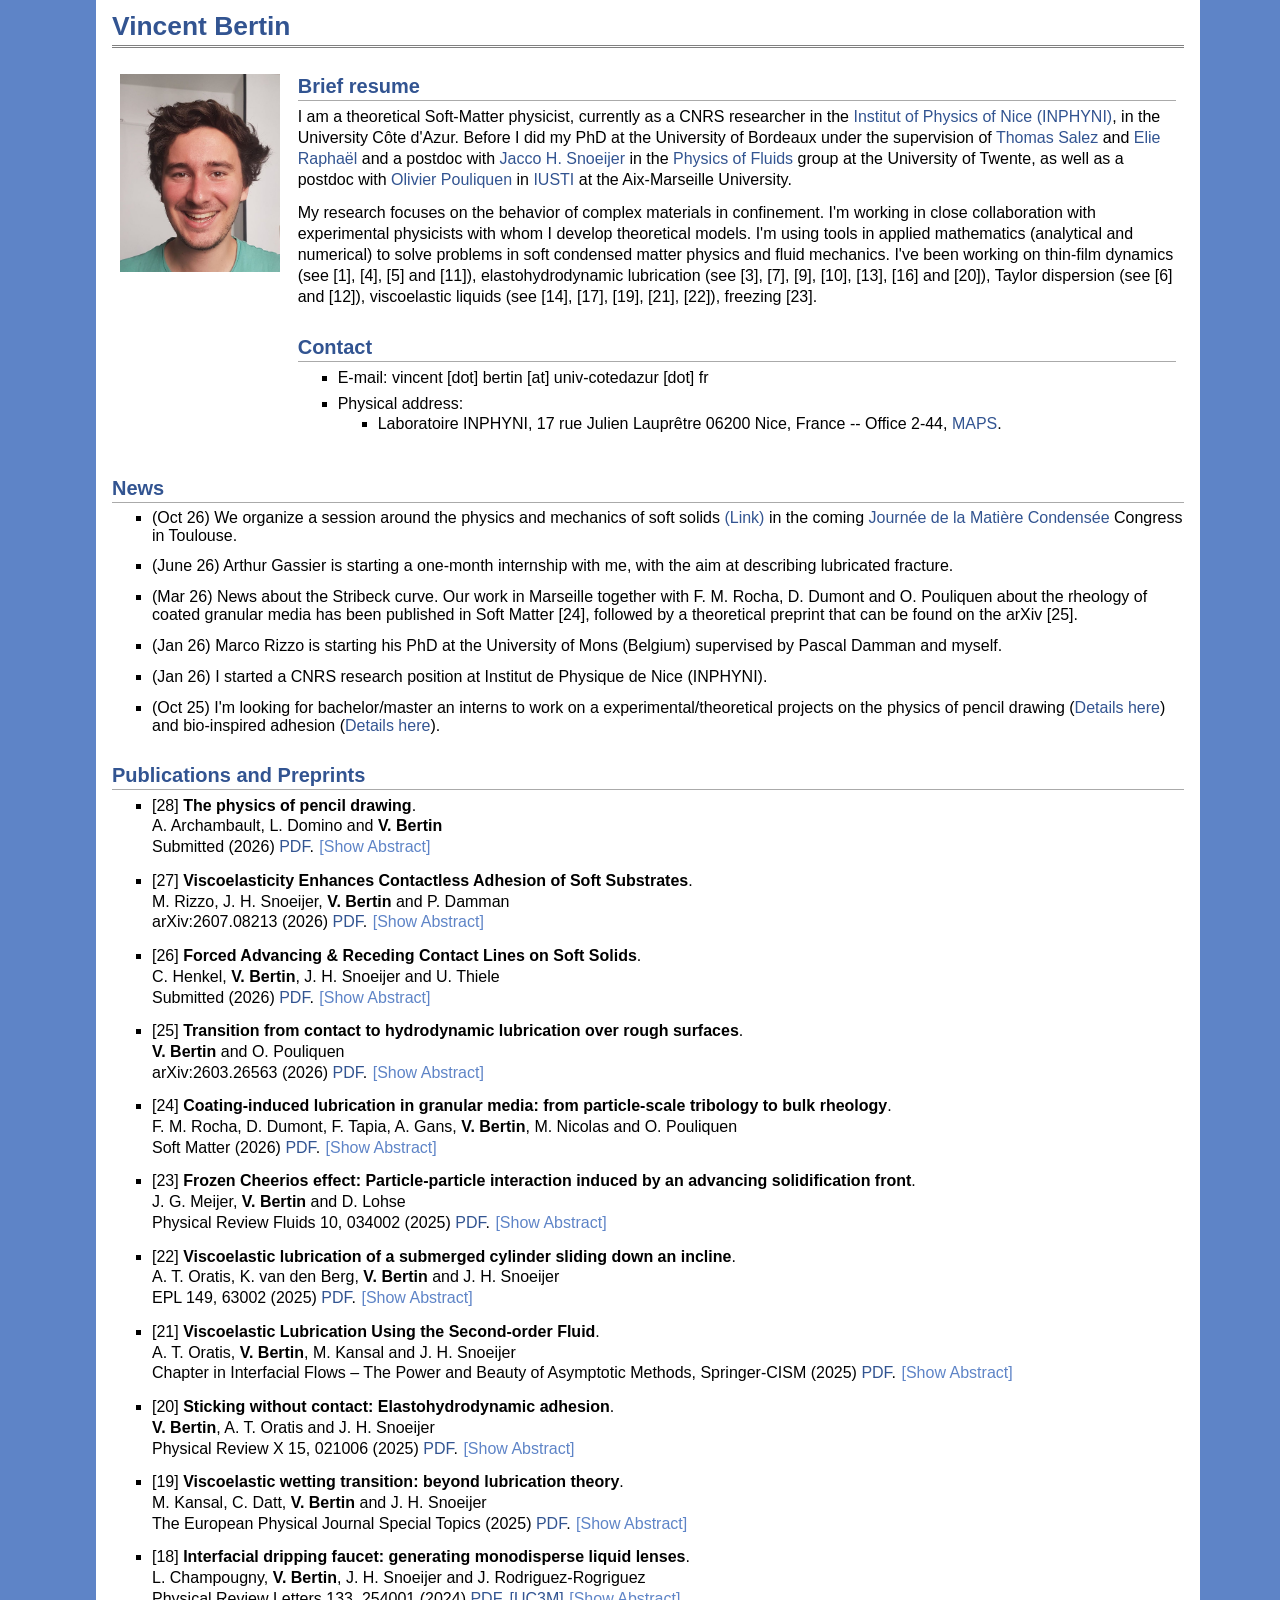
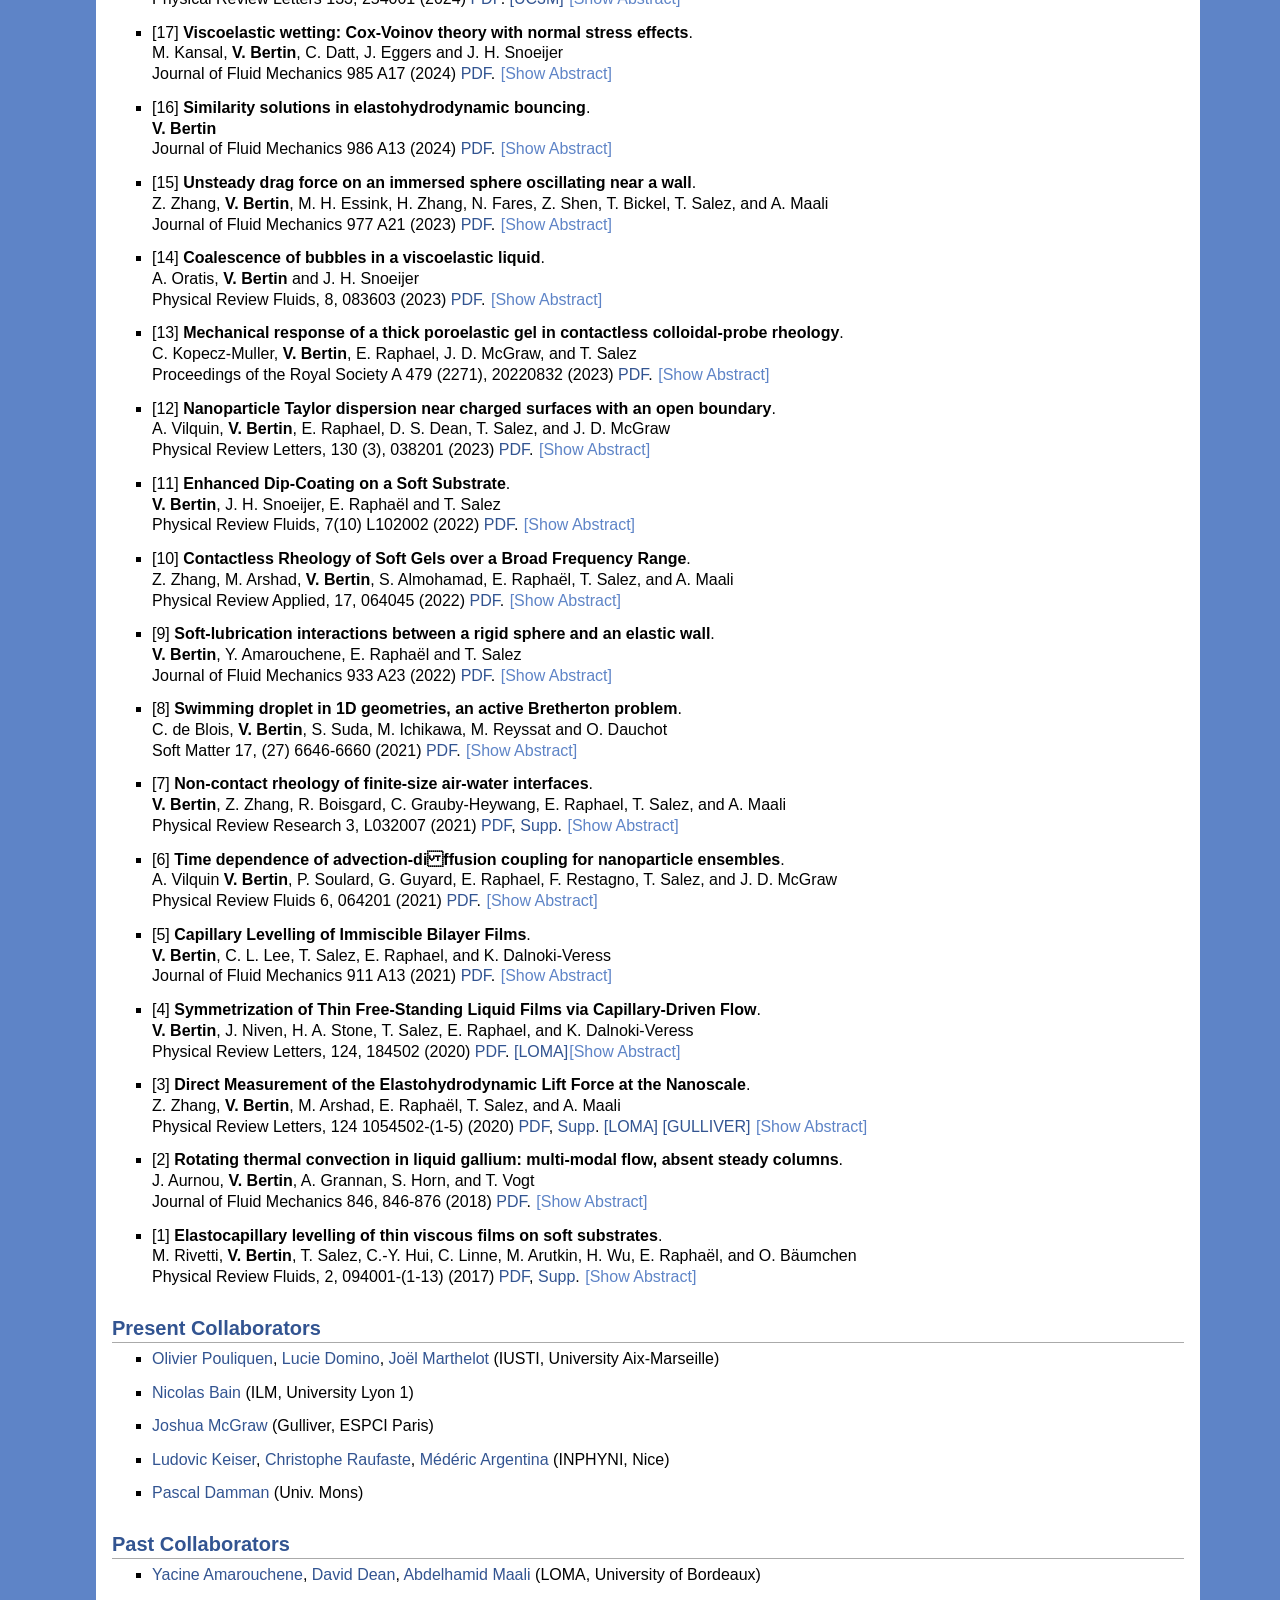
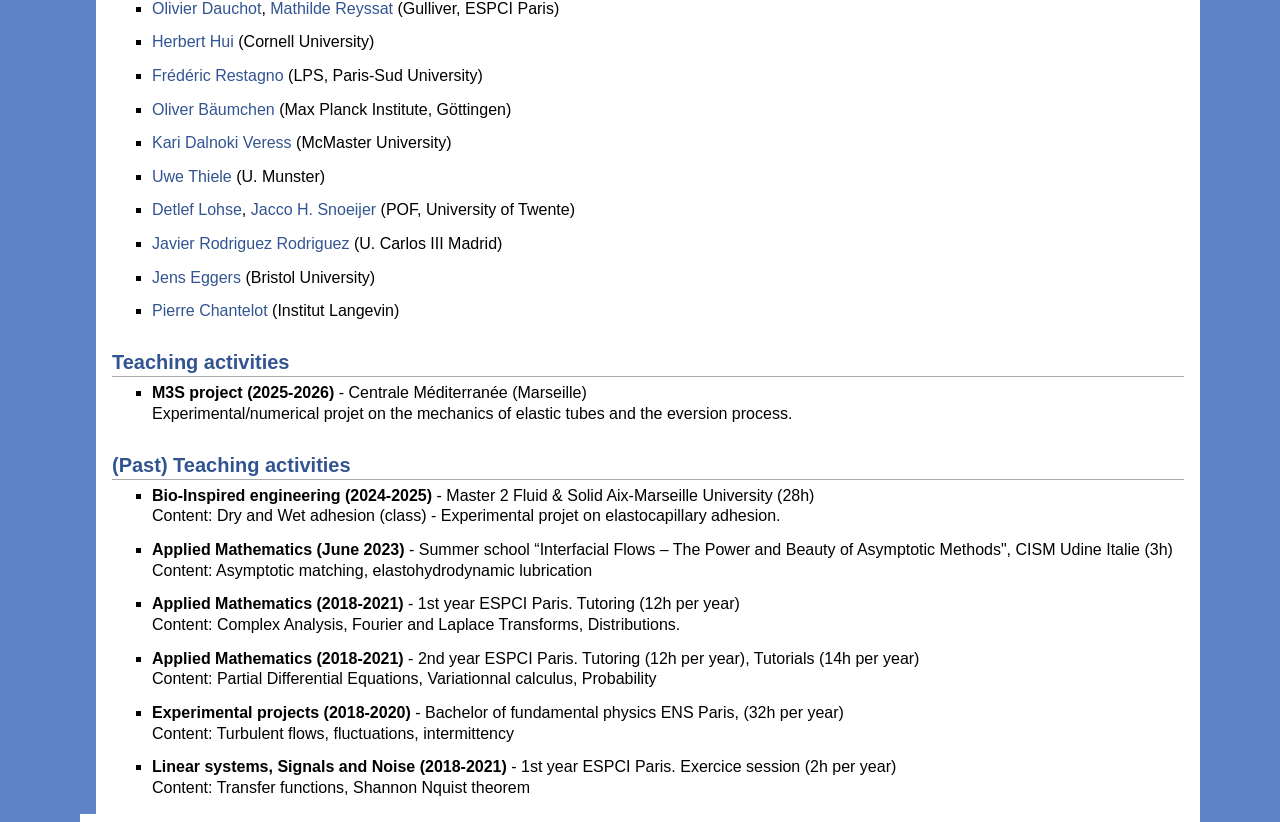
==== commit 66f297e1: "Add files via upload" ====
--- a/index.html
+++ b/index.html
@@ -61,7 +61,34 @@
  <! -- Résolution des png = 140dpi -->
 
  <ul>
- <li><p> [25] <b>  Mean-field theory of the Stribeck effect</b>. <br /> <b>V. Bertin</b> and O. Pouliquen <br /> arXiv:2603.26563 (2026) <a href="Papers/25_Bertin2026arXiv.pdf">PDF</a>.
+ <li><p> [28] <b>  The physics of pencil drawing</b>. <br /> A. Archambault, L. Domino and <b>V. Bertin</b> <br /> Submitted (2026) <a href="Papers/28_Archambault2026.pdf">PDF</a>.
+   <span class="toggle-trigger">[Show Abstract]<span>
+   <div class="toggle-wrap">
+   <b>Abstract:</b> Graphite-pencil drawing is a ubiquitous human activity, yet the physical mechanisms that control how material is transferred and produces shades remain poorly understood. At the microscale, sliding contact between a graphite lead and a rough substrate leads to the detachment and deposition of graphite fragments, a process analogous to mechanical wear in engineering systems. Such wear is typically described empirically by Archard’s law, which relates macroscopic material loss to load and sliding distance but does not account for the microscopic processes governing debris formation.
+Here we show that pencil drawing provides a quantitative and versatile model system for wear, enabling a direct connection between microscopic fragmentation and macroscopic material transfer. Controlled experiments reveal that graphite exhibits unusually large wear coefficients under moderate loads, while producing debris with a scale-free, power-law size distribution spanning several decades in length scale. We demonstrate that this distribution is governed by the roughness of the substrate and is consistent with fragmentation processes on self-affine surfaces.
+Crucially, we establish a direct relationship between the debris size distribution and the optical intensity of the resulting graphite trace, linking the apparent grey level of a drawing to the surface coverage by fragments. This provides a physical framework for connecting microscopic fracture processes to macroscopic wear and visual appearance.
+More broadly, our work establishes pencil drawing as a simple and accessible experimental paradigm for investigating rough-contact wear, with implications ranging from tribology to the quantitative analysis of graphite and charcoal artworks.
+   </div> </p>
+ </li>
+ </ul>
+ <ul>
+ <li><p> [27] <b>  Viscoelasticity Enhances Contactless Adhesion of Soft Substrates</b>. <br /> M. Rizzo, J. H. Snoeijer, <b>V. Bertin</b> and P. Damman <br /> arXiv:2607.08213 (2026) <a href="Papers/27_Rizzo2026arXiv.pdf">PDF</a>.
+   <span class="toggle-trigger">[Show Abstract]<span>
+   <div class="toggle-wrap">
+   <b>Abstract:</b> Understanding adhesion is essential for describing stability, friction, and interfacial dynamics. Here, we investigate the adhesion force dynamics between a rigid sphere and a soft surface without direct contact, mediated by a viscous fluid. By combining controlled experiments, a first-principles visco-elastohydrodynamic theory, and numerical simulations, we demonstrate that viscoelastic relaxation fundamentally modifies elastohydrodynamic adhesion. Rather than simply dissipating energy, viscoelasticity causes the substrate to behave transiently as a stiffer solid, enhancing the maximum adhesive force, changing the early-time force growth for t^2/3 to t^1/3, shortening the interaction time, and giving rise to new scaling laws governed by the Deborah number. The two proposed dimensionless parameters, the softness parameter and the Deborah number, define a unified phase diagram connecting three distinct adhesion regimes: classical Reynolds lubrication, elastohydrodynamic adhesion, and the newly identified visco-elastohydrodynamic regime.
+   </div> </p>
+ </li>
+ </ul>
+ <ul>
+ <li><p> [26] <b>  Forced Advancing & Receding Contact Lines on Soft Solids</b>. <br /> C. Henkel, <b>V. Bertin</b>, J. H. Snoeijer and U. Thiele <br /> Submitted (2026) <a href="Papers/26_Henkel2026.pdf">PDF</a>.
+   <span class="toggle-trigger">[Show Abstract]<span>
+   <div class="toggle-wrap">
+   <b>Abstract:</b> We discuss the forced dynamics of an advancing and receding contact line on a soft viscoelastic substrate, using the framework of a mesoscopic thin-film model. Specifically, we consider the geometry of a dip coating experiment where the substrate is dipped into or dragged out of a liquid bath at a prescribed angle and speed. In the receding case, we focus on the forced wetting transition, in which a film is deposited above a critical speed. Numerical continuation reveals the bifurcation scenario and shows how the critical speed is larger on softer substrates. In the advancing case, we show how the viscoelasticity of the substrate gives rise to intricate stick-slip motion in a limited velocity regime.
+   </div> </p>
+ </li>
+ </ul>
+ <ul>
+ <li><p> [25] <b>  Transition from contact to hydrodynamic lubrication over rough surfaces</b>. <br /> <b>V. Bertin</b> and O. Pouliquen <br /> arXiv:2603.26563 (2026) <a href="Papers/25_Bertin2026arXiv.pdf">PDF</a>.
    <span class="toggle-trigger">[Show Abstract]<span>
    <div class="toggle-wrap">
    <b>Abstract:</b> We present a theoretical analysis of frictional transitions along the Stribeck curve for rough elastic contacts lubricated by a Newtonian fluid. Building on the mean-field framework of Persson and Scaraggi (J. Phys.: Condens. Matter 21 (2009) 185002), we formulate a minimal elastohydrodynamic model that couples contact mechanics and lubrication through a homogenized pressure decomposition. Dimensional analysis reveals three independent dimensionless parameters governing the frictional response, which correspond to a dimensionless speed, normal load, and surface roughness. Using asymptotic expansions, we first characterize the boundary and hydrodynamic lubrication regimes, which arise naturally as the quasistatic and smooth-surface limits of the model. In both limits, the contact morphology converges toward Hertzian contact in the regime of large elastic deformation, with boundary layers regularizing the separation profile at the edge of the contact zone. We then analyze the mixed lubrication regime and derive asymptotic expressions for the friction coefficient in the low- and high-speed limits. At high speeds, friction decomposes into a viscous contribution and a residual contact term, leading to a roughness- and load-dependent criterion for the transition to hydrodynamic lubrication that departs from constant-Λ ratio theories. At low speeds, friction reduction results from the progressive redistribution of the applied load between asperity contact and hydrodynamic pressure, yielding a characteristic transition speed from boundary to mixed lubrication. These results are summarized in a phase diagram that generalizes the classical Stribeck curve to a multidimensional parameter space.
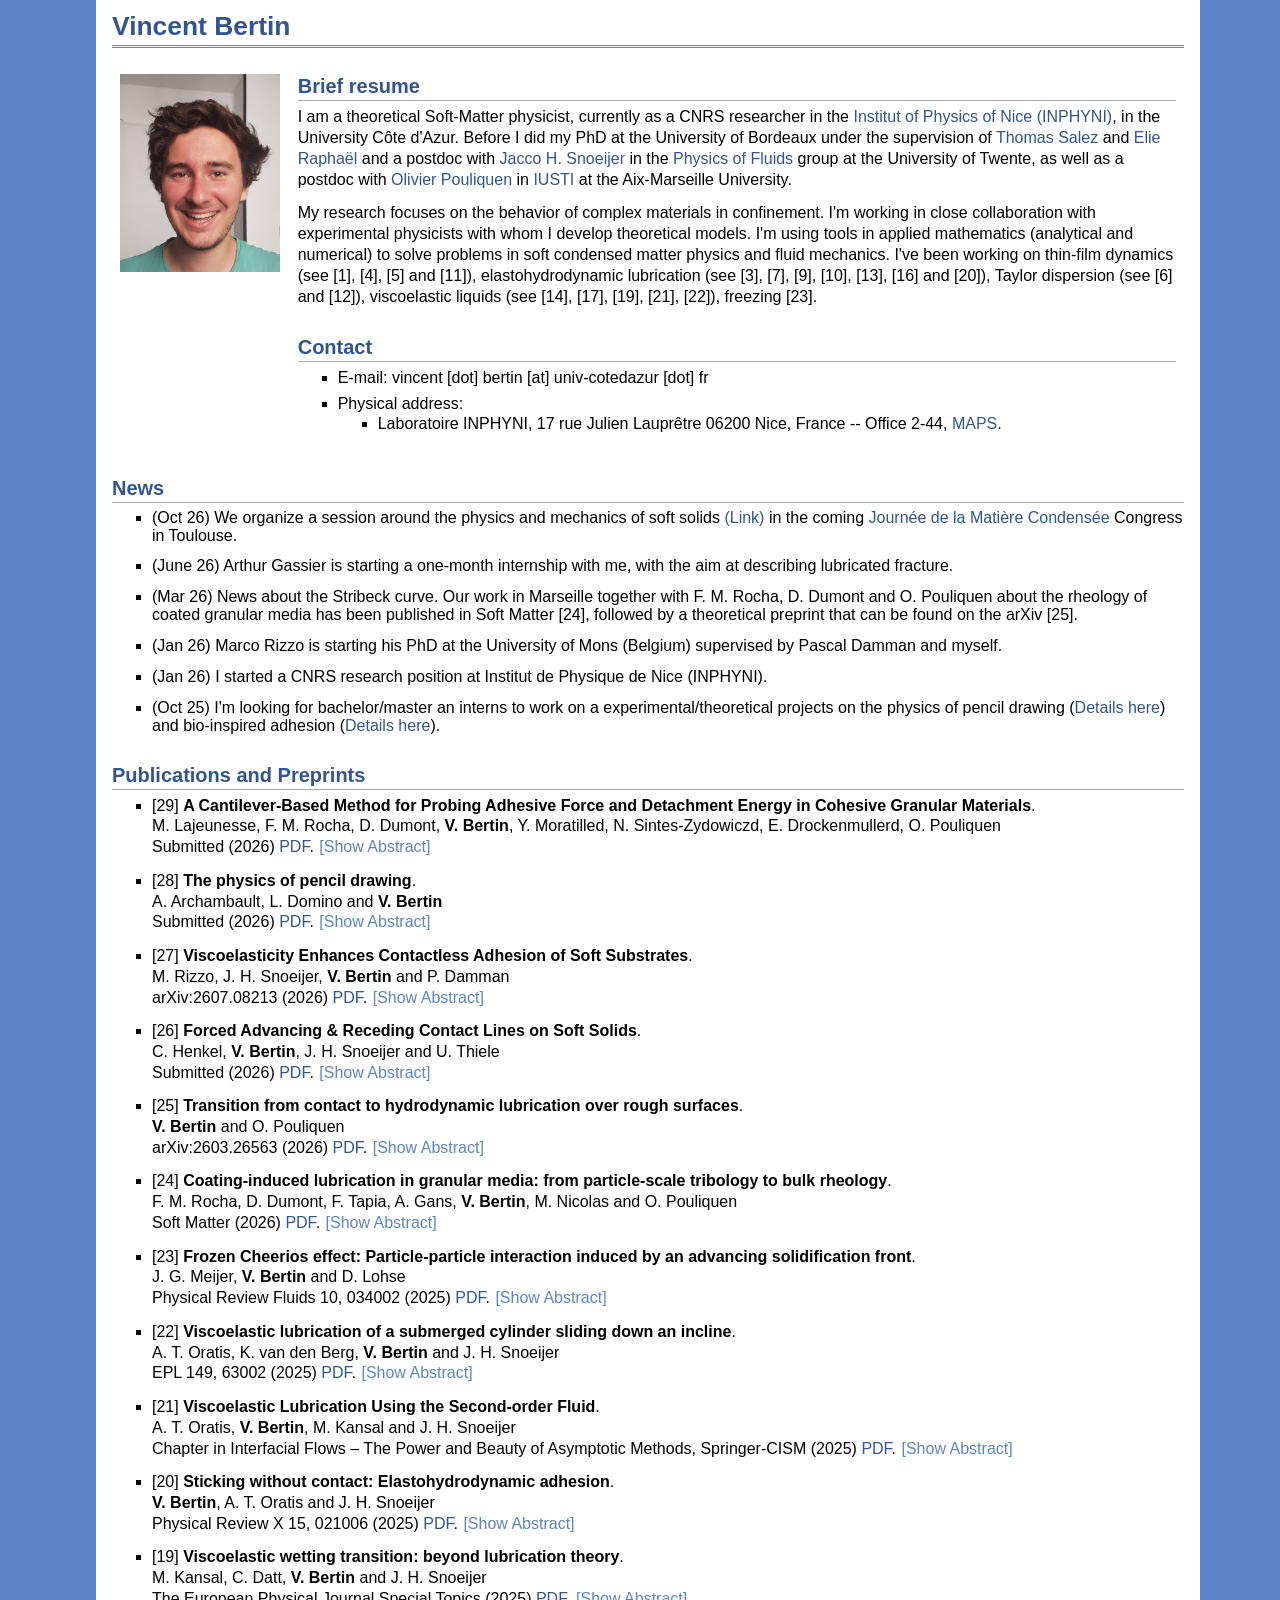
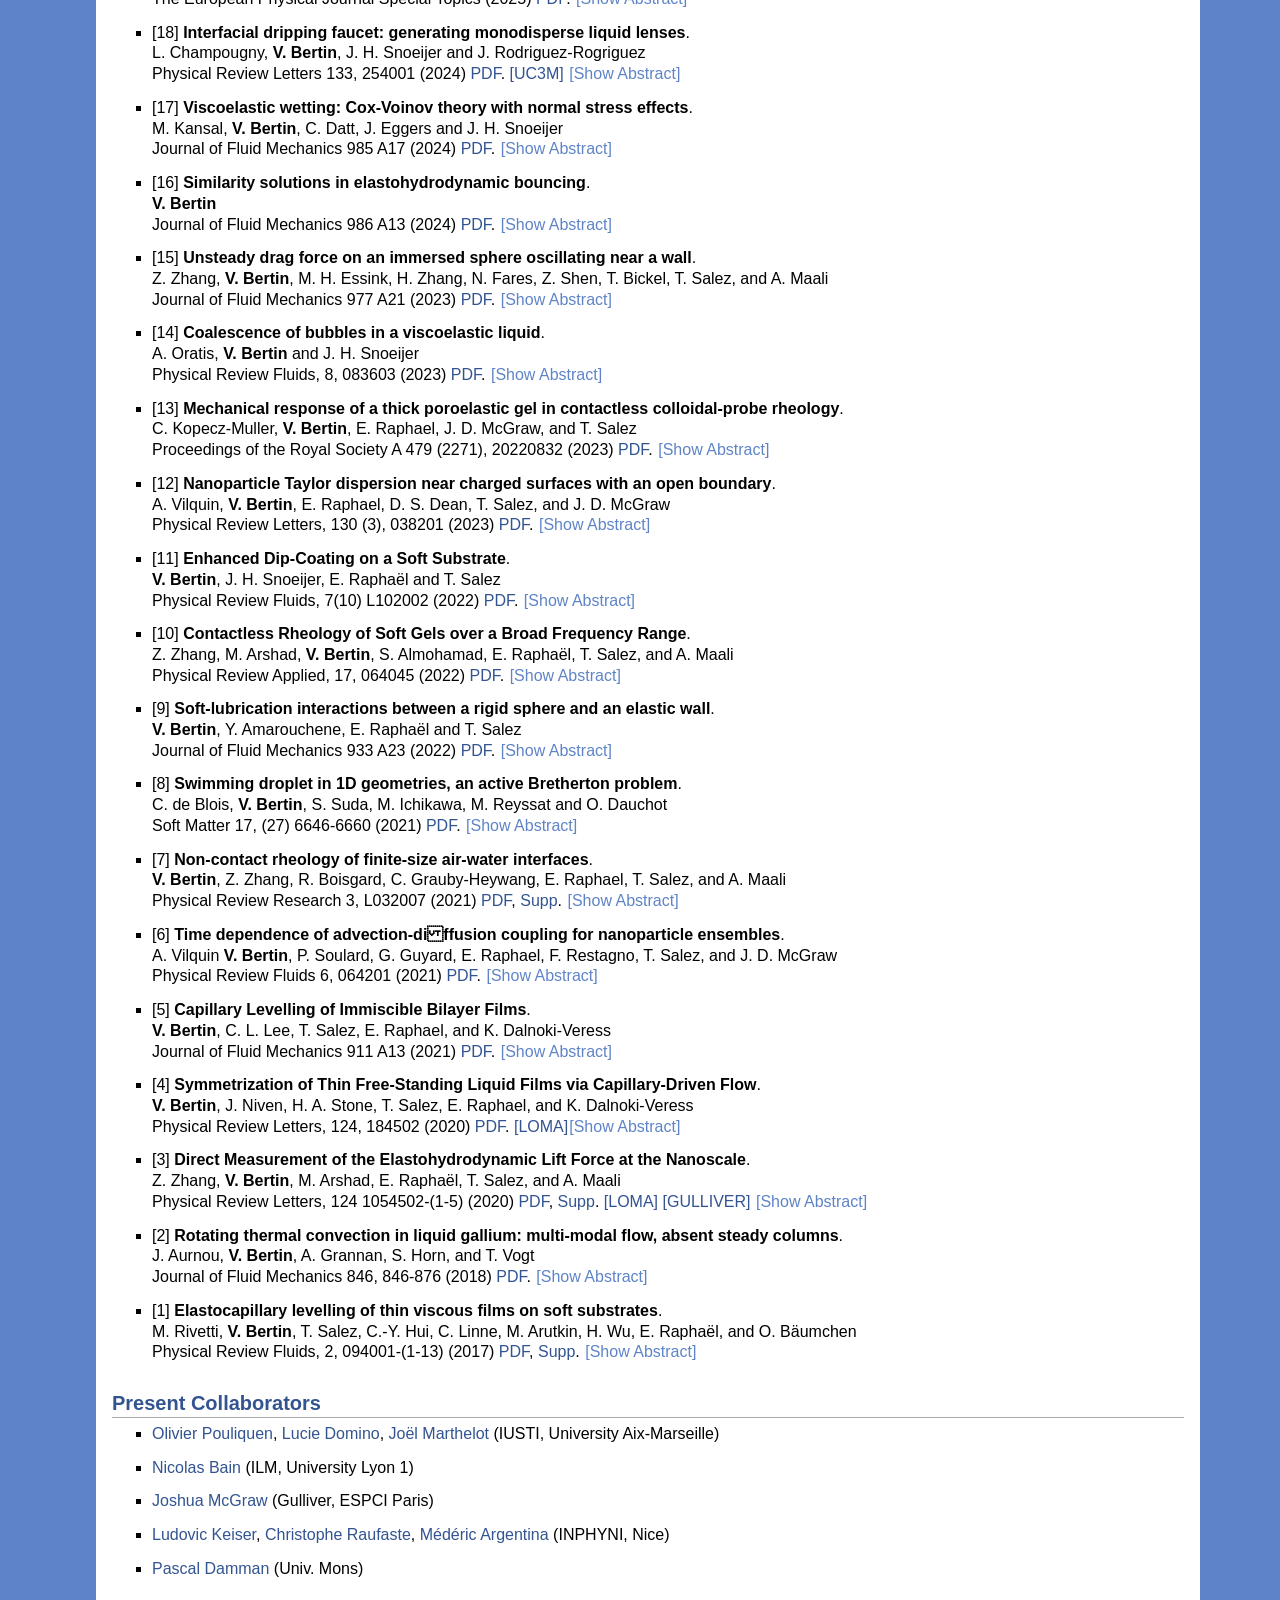
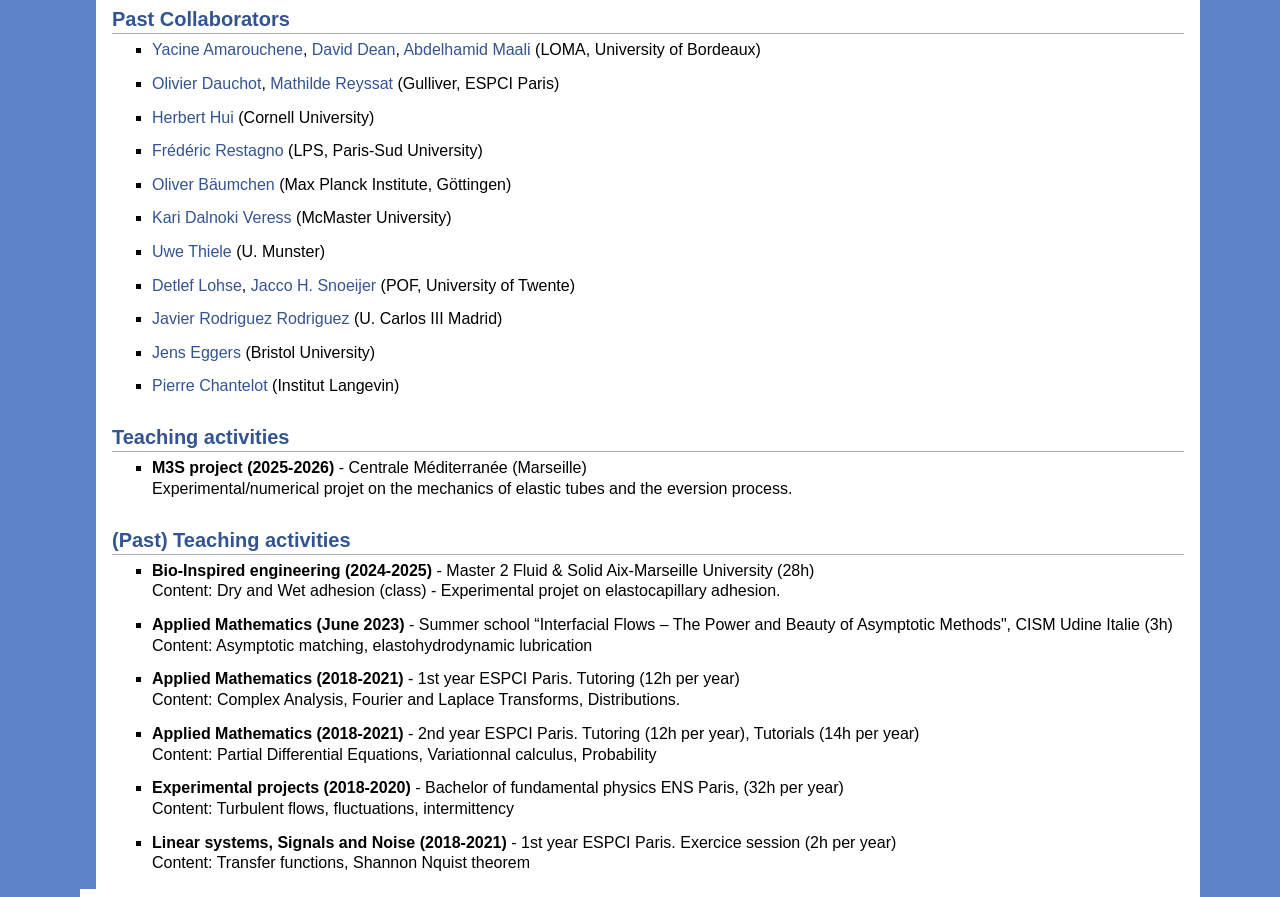
==== commit f983e35e: "Add files via upload" ====
--- a/index.html
+++ b/index.html
@@ -60,6 +60,15 @@
 <h2>Publications and Preprints</h2>
  <! -- Résolution des png = 140dpi -->
 
+
+ <ul>
+ <li><p> [29] <b>  A Cantilever-Based Method for Probing Adhesive Force and Detachment Energy in Cohesive Granular Materials</b>. <br /> M. Lajeunesse, F. M. Rocha, D. Dumont, <b>V. Bertin</b>, Y. Moratilled, N. Sintes-Zydowiczd, E. Drockenmullerd, O. Pouliquen <br /> Submitted (2026) <a href="Papers/29_Lajeunesse2026.pdf">PDF</a>.
+   <span class="toggle-trigger">[Show Abstract]<span>
+   <div class="toggle-wrap">
+   <b>Abstract:</b> Interparticle adhesion plays a critical role in the flow behavior of cohesive granular materials, yet quantitative characterization at the particle scale remains challenging. Here, we present a versatile cantilever-based method that combines a glass-beam cantilever for force measurements with a novel catapult mode for energy measurements, enabling the determination of both detachment force and detachment energy. Applied to three different cohesive materials: polymer-coated silica particles, wet granular media, and cross-linked poly(2-ethylhexyl acrylate) (PEHA) microparticles, this method reveals a fundamental decoupling between force and energy, suggesting that both quantities are equally critical for characterizing grain properties.
+   </div> </p>
+ </li>
+ </ul>
  <ul>
  <li><p> [28] <b>  The physics of pencil drawing</b>. <br /> A. Archambault, L. Domino and <b>V. Bertin</b> <br /> Submitted (2026) <a href="Papers/28_Archambault2026.pdf">PDF</a>.
    <span class="toggle-trigger">[Show Abstract]<span>
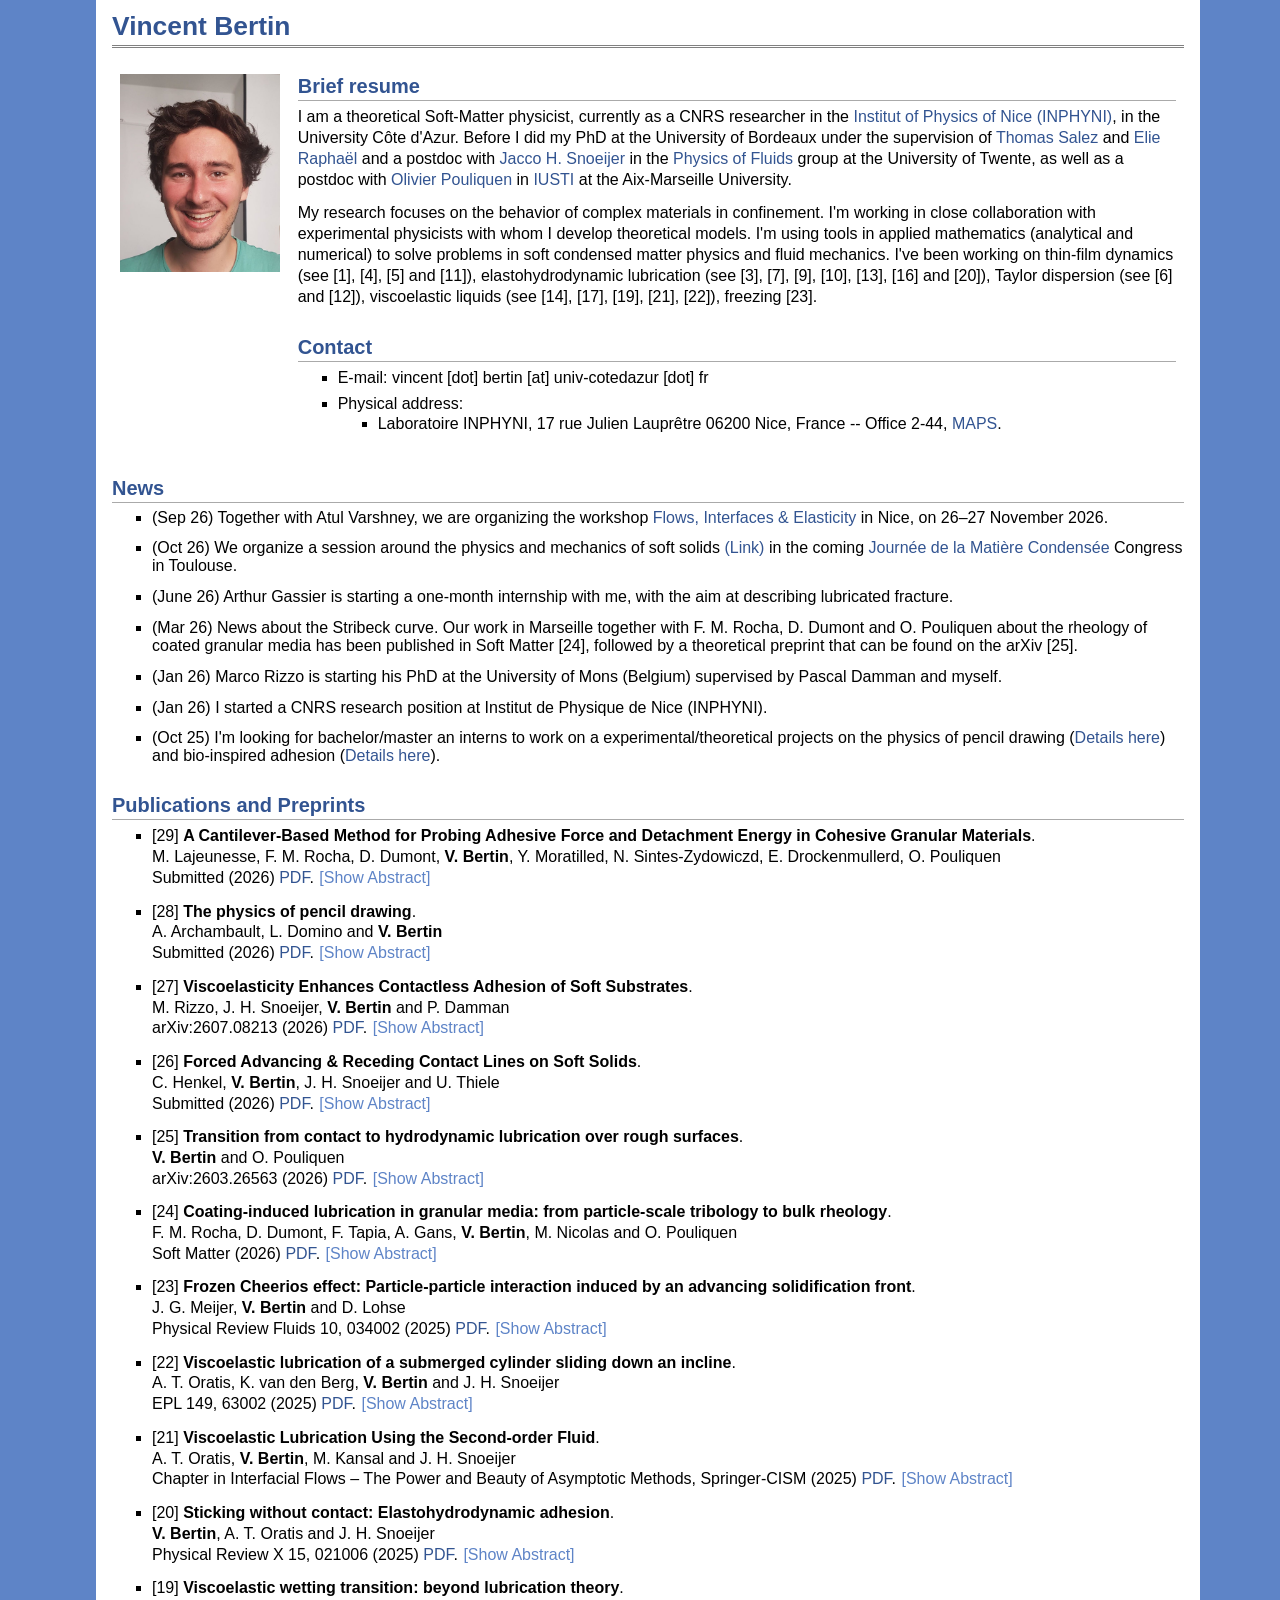
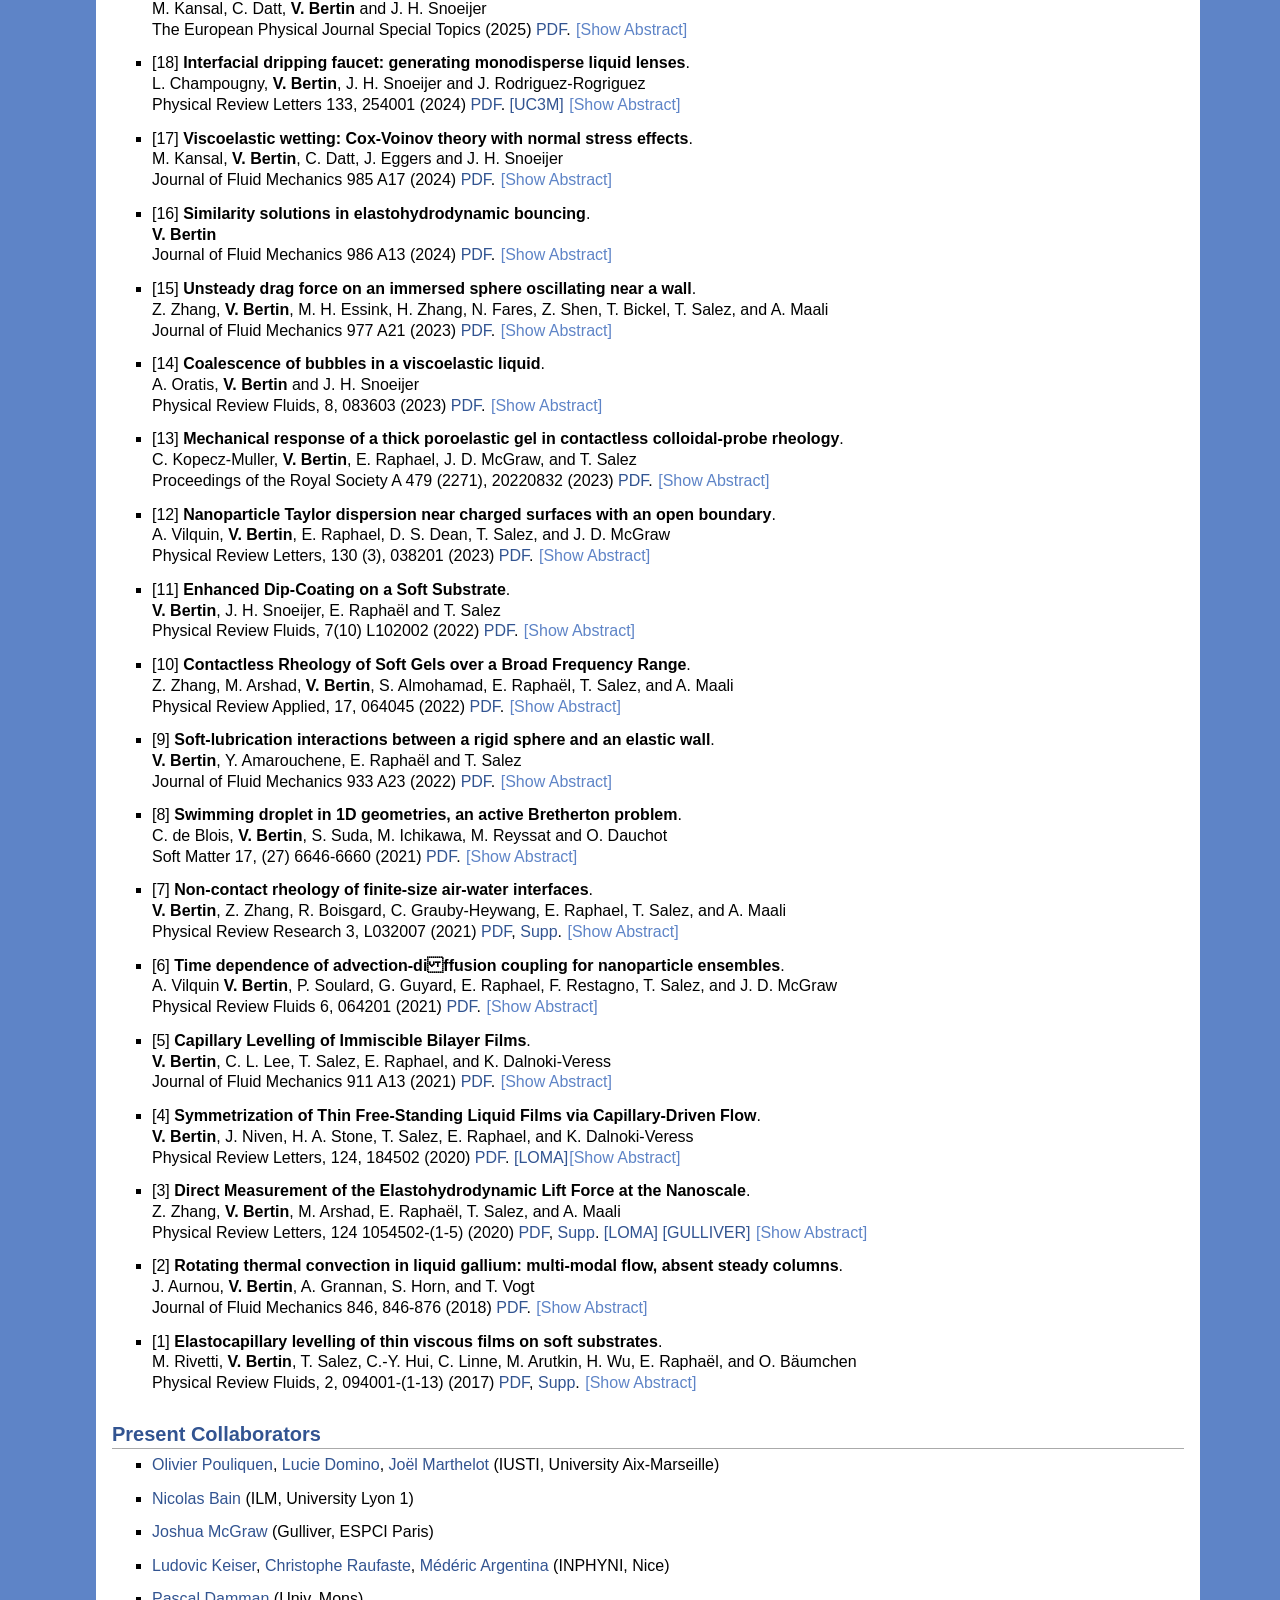
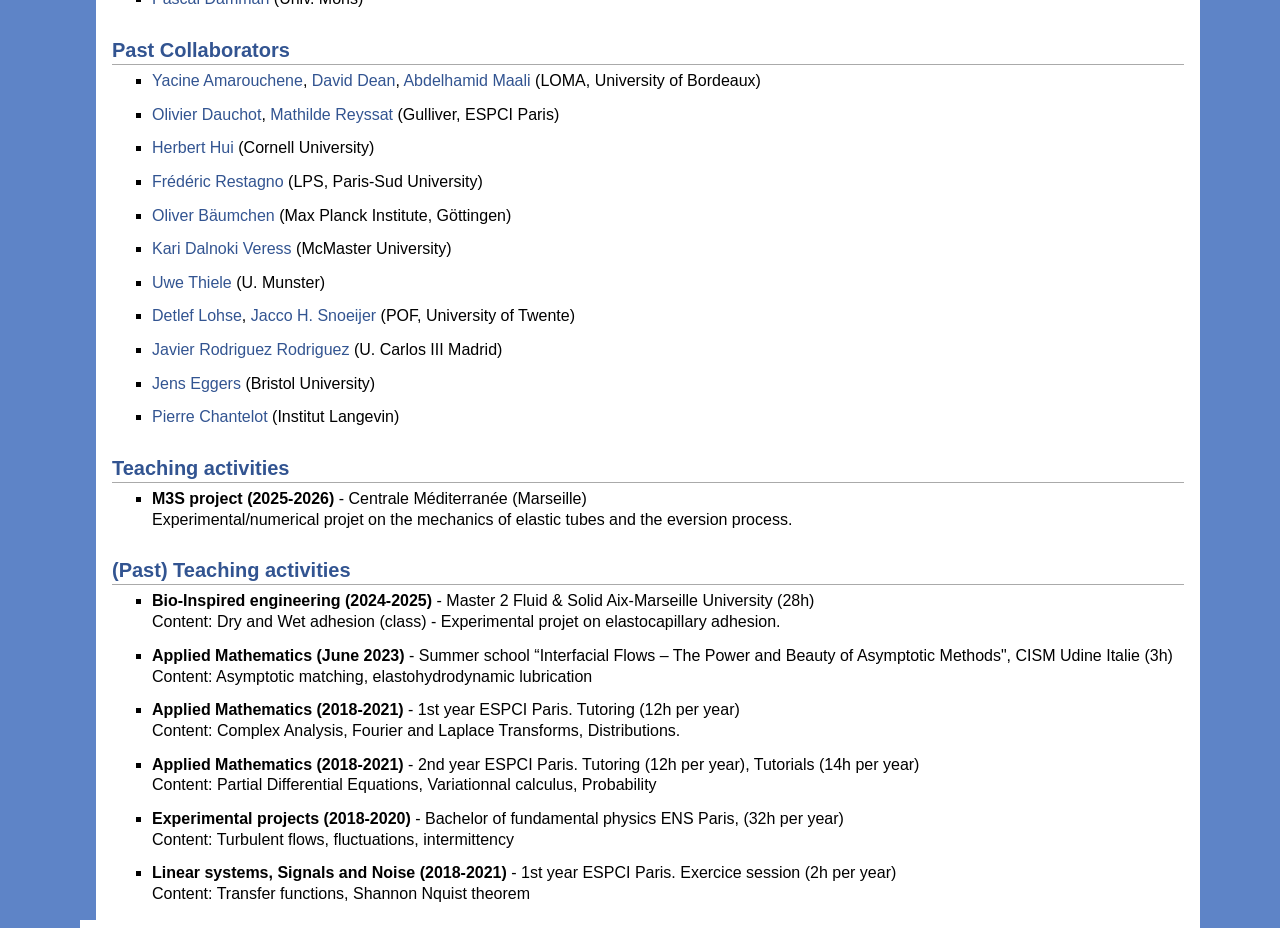
==== commit 9e87f843: "Add files via upload" ====
--- a/index.html
+++ b/index.html
@@ -42,6 +42,8 @@
 </ul>
 </td></tr></table>
 <h2>News</h2>
+<ul> <li> (Sep 26) Together with Atul Varshney, we are organizing the workshop <a href="workshop2026.html">Flows, Interfaces &amp; Elasticity</a> in Nice, on 26–27 November 2026.
+</li></ul>
 <ul> <li> (Oct 26) We organize a session around the physics and mechanics of soft solids <a href="https://jmc2026.sciencesconf.org/data/pages/MMM03.pdf" target="_blank"> (Link)</a> in the coming <a href="https://jmc2026.sciencesconf.org/index" target="_blank"> Journée de la Matière Condensée </a> Congress in Toulouse.
 </li></ul>
 <ul> <li> (June 26) Arthur Gassier is starting a one-month internship with me, with the aim at describing lubricated fracture.
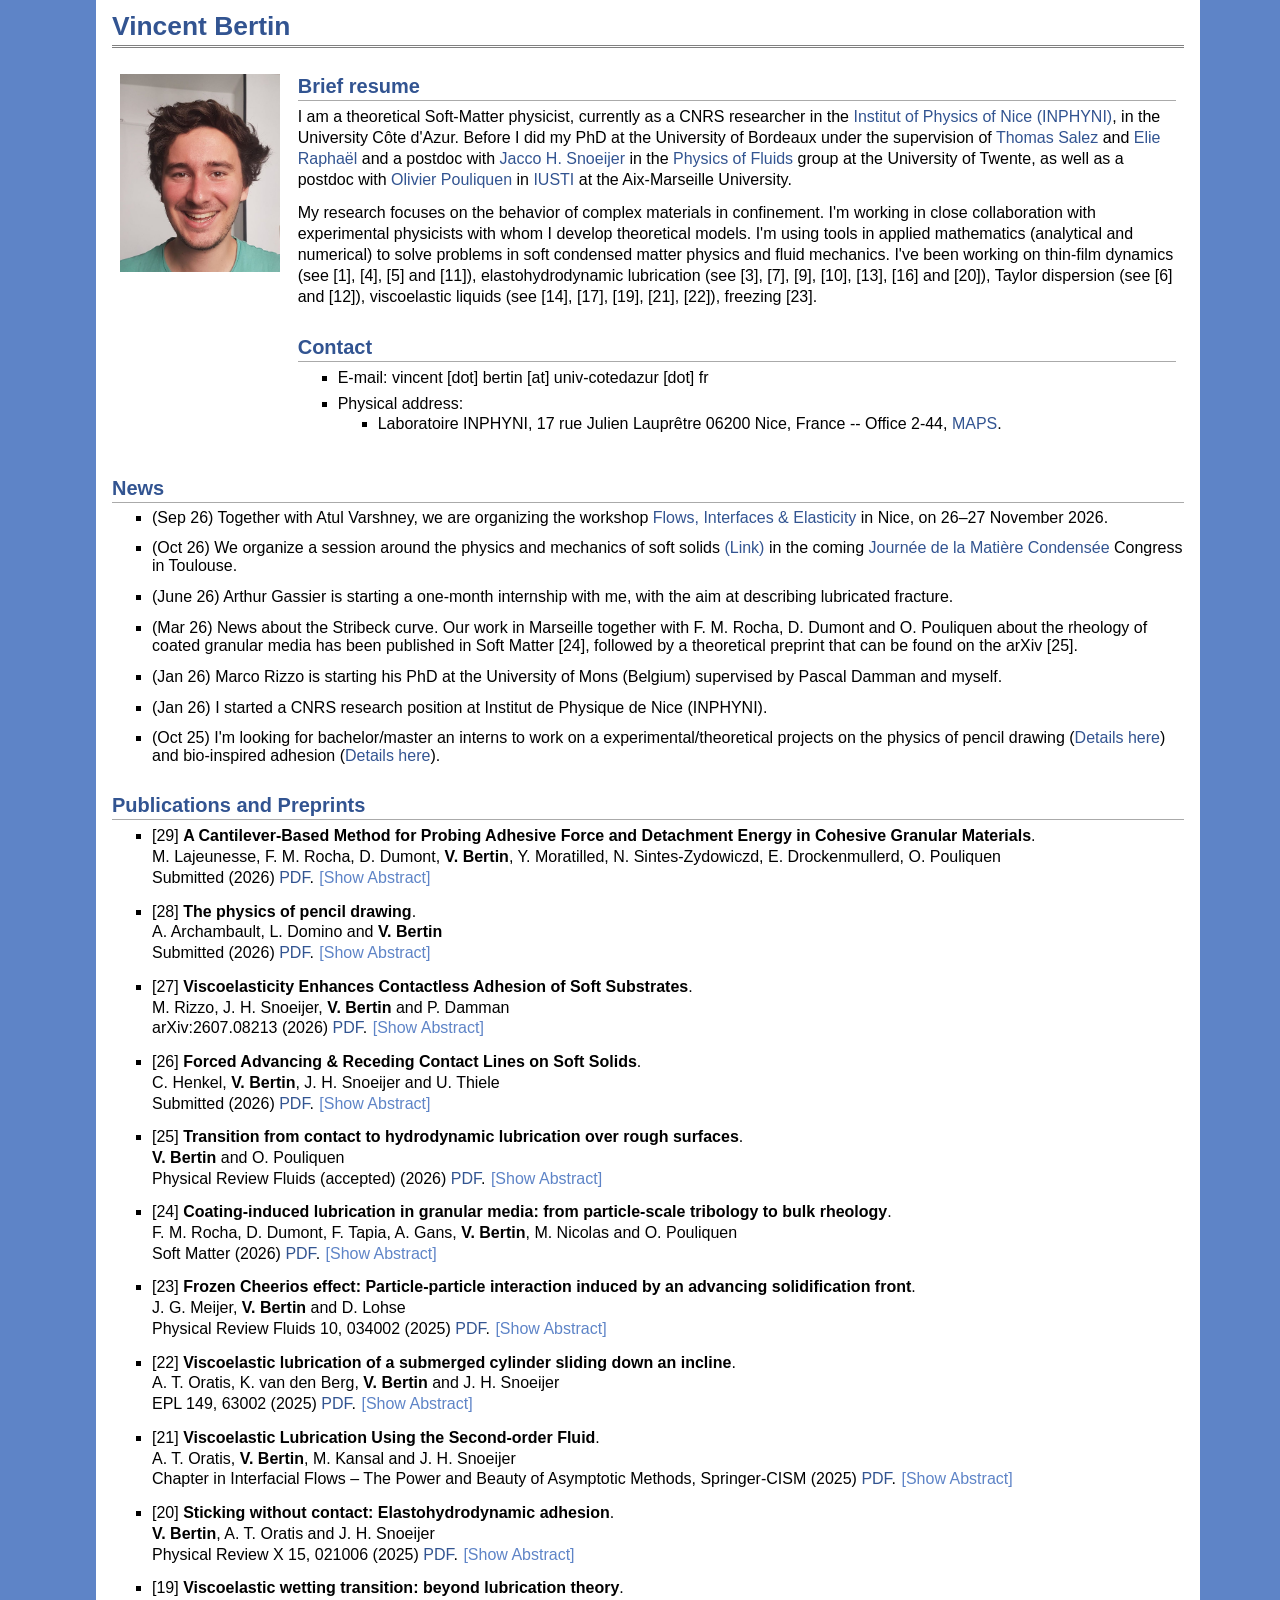
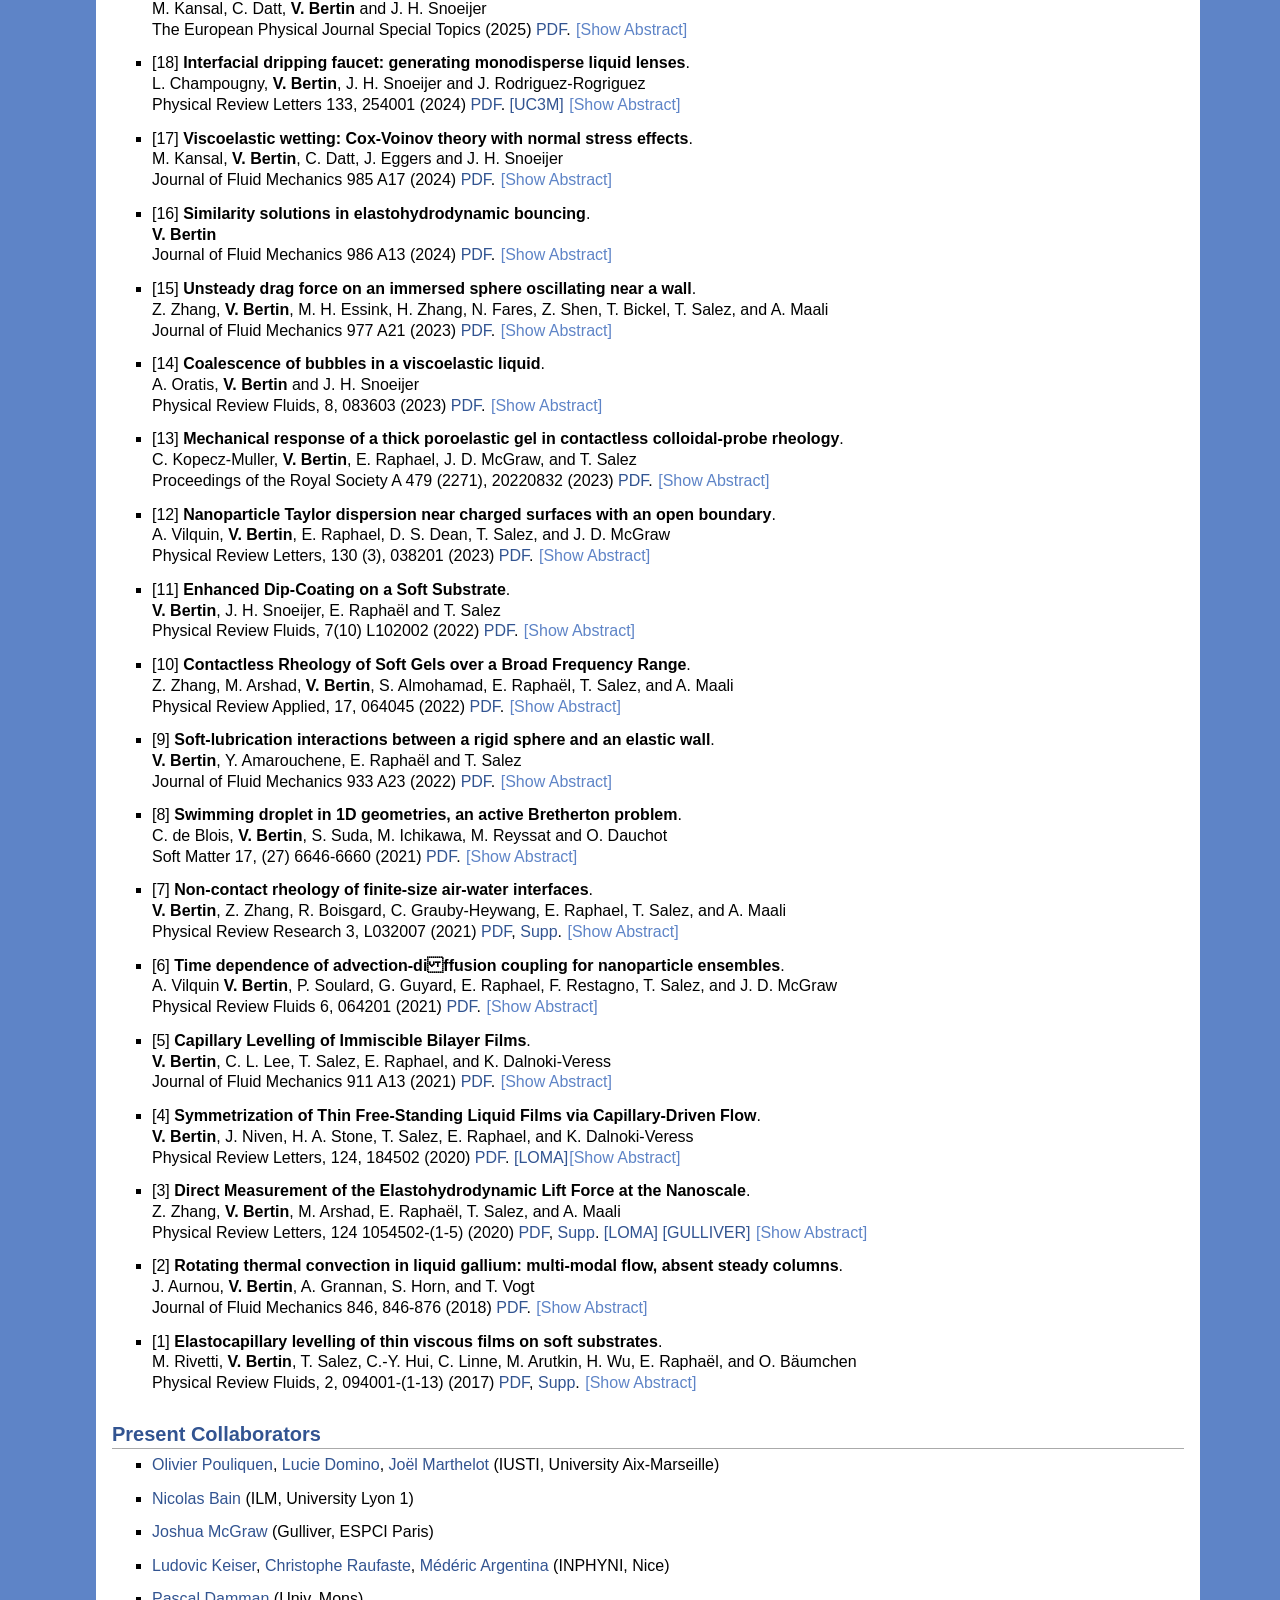
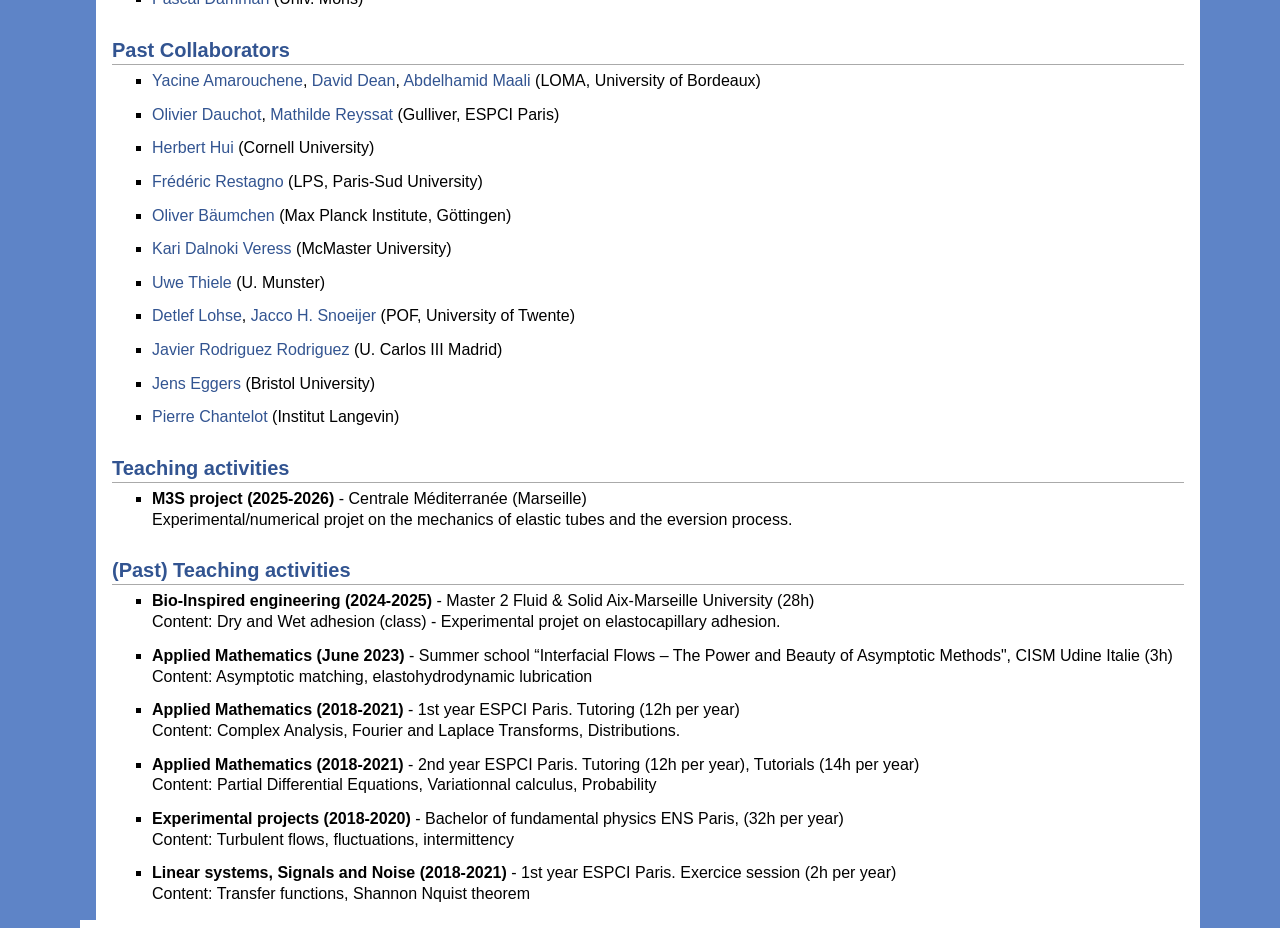
==== commit 0e3e1939: "Add files via upload" ====
--- a/index.html
+++ b/index.html
@@ -99,7 +99,7 @@
  </li>
  </ul>
  <ul>
- <li><p> [25] <b>  Transition from contact to hydrodynamic lubrication over rough surfaces</b>. <br /> <b>V. Bertin</b> and O. Pouliquen <br /> arXiv:2603.26563 (2026) <a href="Papers/25_Bertin2026arXiv.pdf">PDF</a>.
+ <li><p> [25] <b>  Transition from contact to hydrodynamic lubrication over rough surfaces</b>. <br /> <b>V. Bertin</b> and O. Pouliquen <br /> Physical Review Fluids (accepted) (2026) <a href="Papers/25_Bertin2026arXiv.pdf">PDF</a>.
    <span class="toggle-trigger">[Show Abstract]<span>
    <div class="toggle-wrap">
    <b>Abstract:</b> We present a theoretical analysis of frictional transitions along the Stribeck curve for rough elastic contacts lubricated by a Newtonian fluid. Building on the mean-field framework of Persson and Scaraggi (J. Phys.: Condens. Matter 21 (2009) 185002), we formulate a minimal elastohydrodynamic model that couples contact mechanics and lubrication through a homogenized pressure decomposition. Dimensional analysis reveals three independent dimensionless parameters governing the frictional response, which correspond to a dimensionless speed, normal load, and surface roughness. Using asymptotic expansions, we first characterize the boundary and hydrodynamic lubrication regimes, which arise naturally as the quasistatic and smooth-surface limits of the model. In both limits, the contact morphology converges toward Hertzian contact in the regime of large elastic deformation, with boundary layers regularizing the separation profile at the edge of the contact zone. We then analyze the mixed lubrication regime and derive asymptotic expressions for the friction coefficient in the low- and high-speed limits. At high speeds, friction decomposes into a viscous contribution and a residual contact term, leading to a roughness- and load-dependent criterion for the transition to hydrodynamic lubrication that departs from constant-Λ ratio theories. At low speeds, friction reduction results from the progressive redistribution of the applied load between asperity contact and hydrodynamic pressure, yielding a characteristic transition speed from boundary to mixed lubrication. These results are summarized in a phase diagram that generalizes the classical Stribeck curve to a multidimensional parameter space.
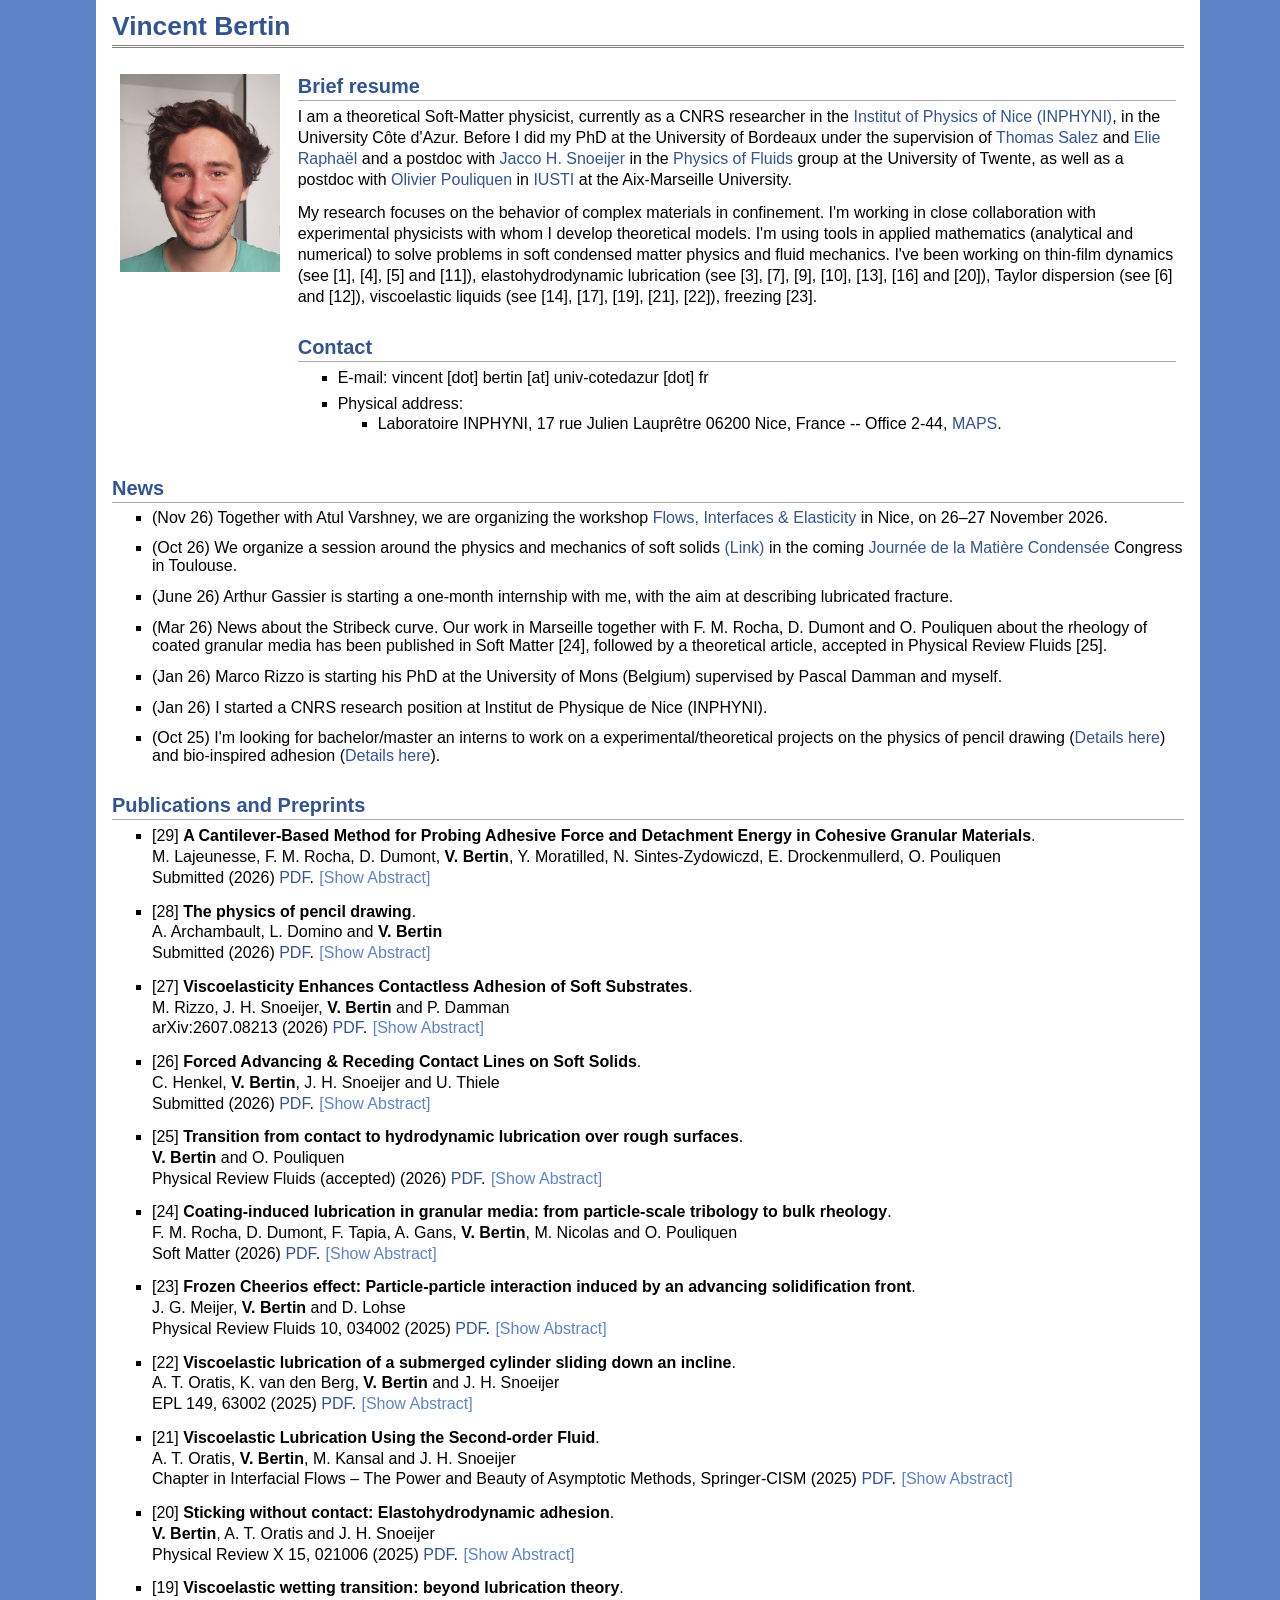
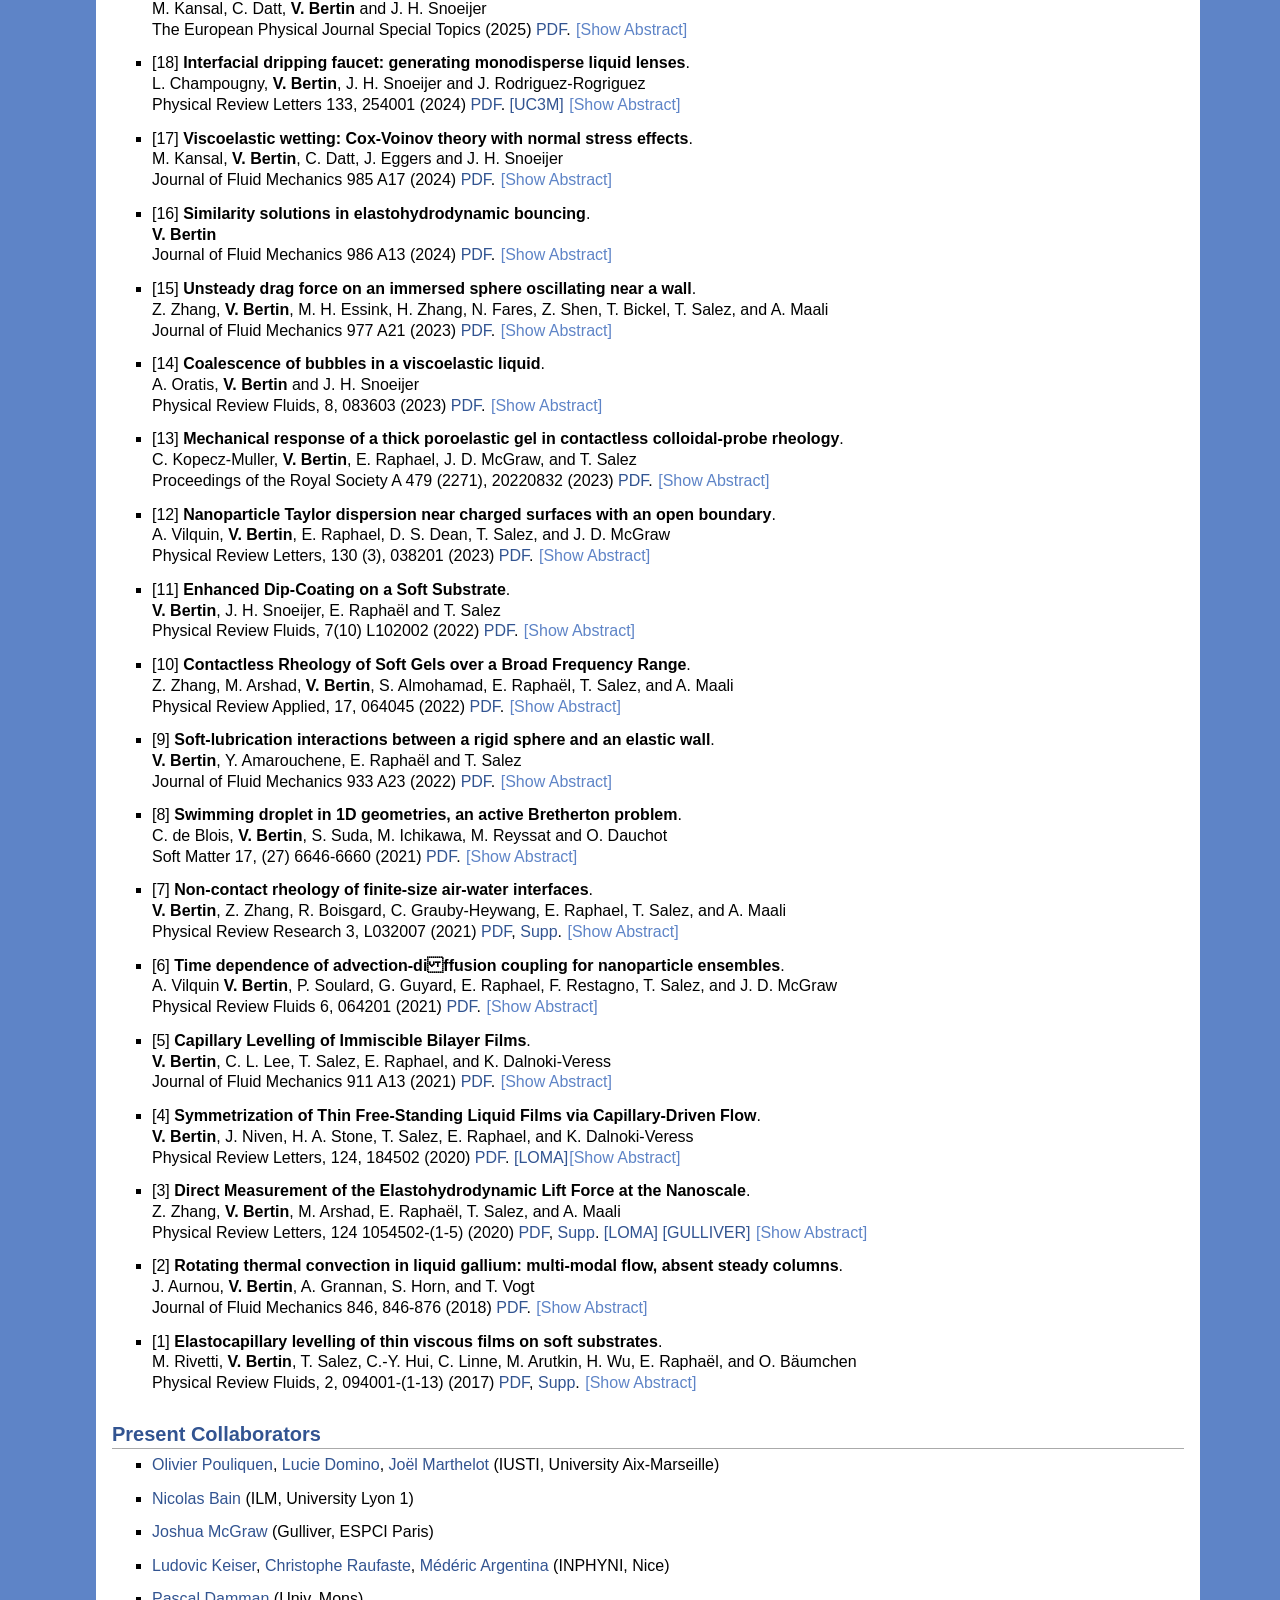
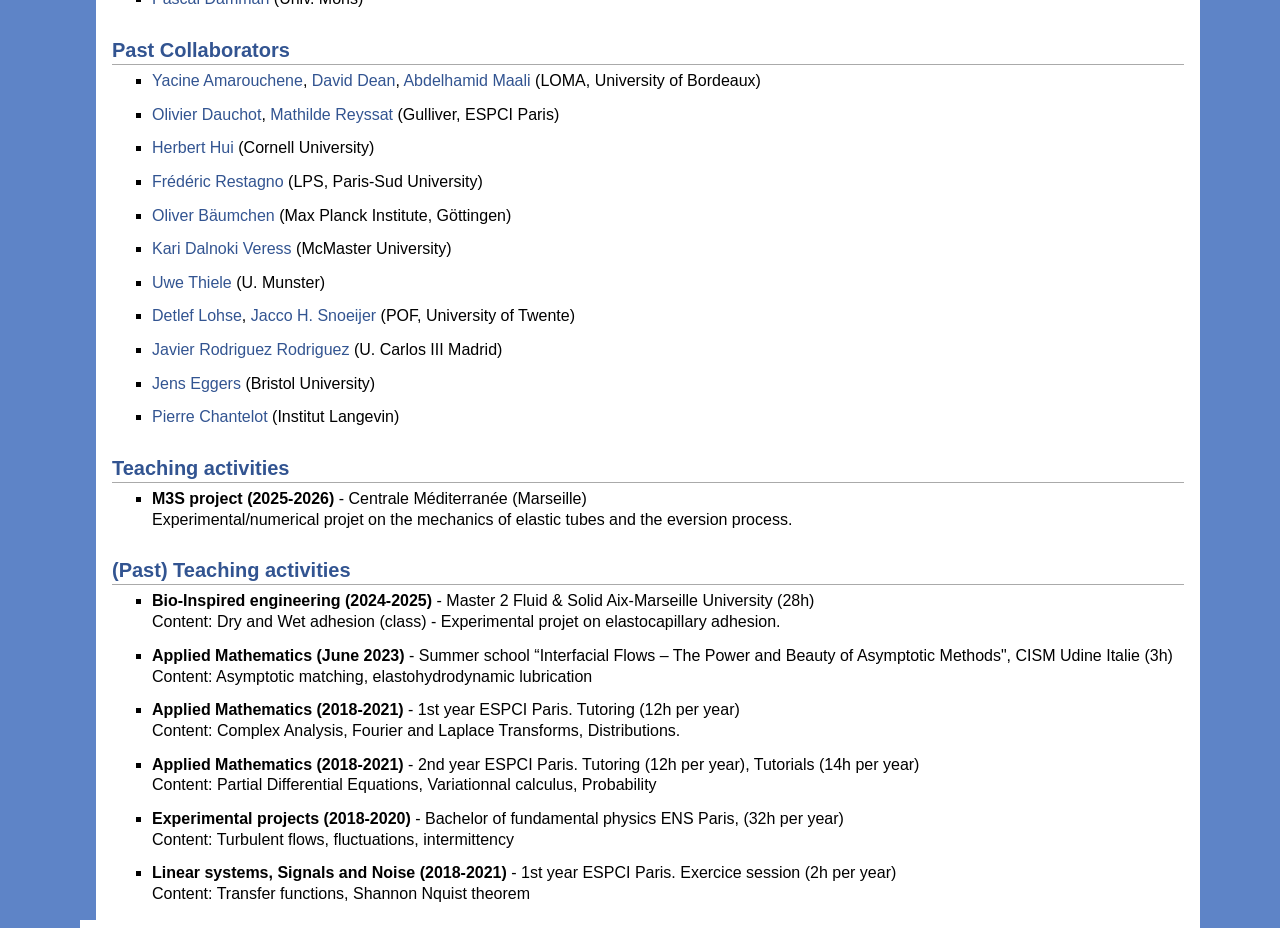
==== commit 3cf4326d: "Add files via upload" ====
--- a/index.html
+++ b/index.html
@@ -42,13 +42,13 @@
 </ul>
 </td></tr></table>
 <h2>News</h2>
-<ul> <li> (Sep 26) Together with Atul Varshney, we are organizing the workshop <a href="workshop2026.html">Flows, Interfaces &amp; Elasticity</a> in Nice, on 26–27 November 2026.
+<ul> <li> (Nov 26) Together with Atul Varshney, we are organizing the workshop <a href="workshop2026.html">Flows, Interfaces &amp; Elasticity</a> in Nice, on 26–27 November 2026.
 </li></ul>
 <ul> <li> (Oct 26) We organize a session around the physics and mechanics of soft solids <a href="https://jmc2026.sciencesconf.org/data/pages/MMM03.pdf" target="_blank"> (Link)</a> in the coming <a href="https://jmc2026.sciencesconf.org/index" target="_blank"> Journée de la Matière Condensée </a> Congress in Toulouse.
 </li></ul>
 <ul> <li> (June 26) Arthur Gassier is starting a one-month internship with me, with the aim at describing lubricated fracture.
 </li></ul>
-<ul> <li> (Mar 26) News about the Stribeck curve. Our work in Marseille together with F. M. Rocha, D. Dumont and O. Pouliquen about the rheology of coated granular media has been published in Soft Matter [24], followed by a theoretical preprint that can be found on the arXiv [25].
+<ul> <li> (Mar 26) News about the Stribeck curve. Our work in Marseille together with F. M. Rocha, D. Dumont and O. Pouliquen about the rheology of coated granular media has been published in Soft Matter [24], followed by a theoretical article, accepted in Physical Review Fluids [25].
 </li></ul>
 <ul> <li> (Jan 26) Marco Rizzo is starting his PhD at the University of Mons (Belgium) supervised by Pascal Damman and myself.
 </li></ul>
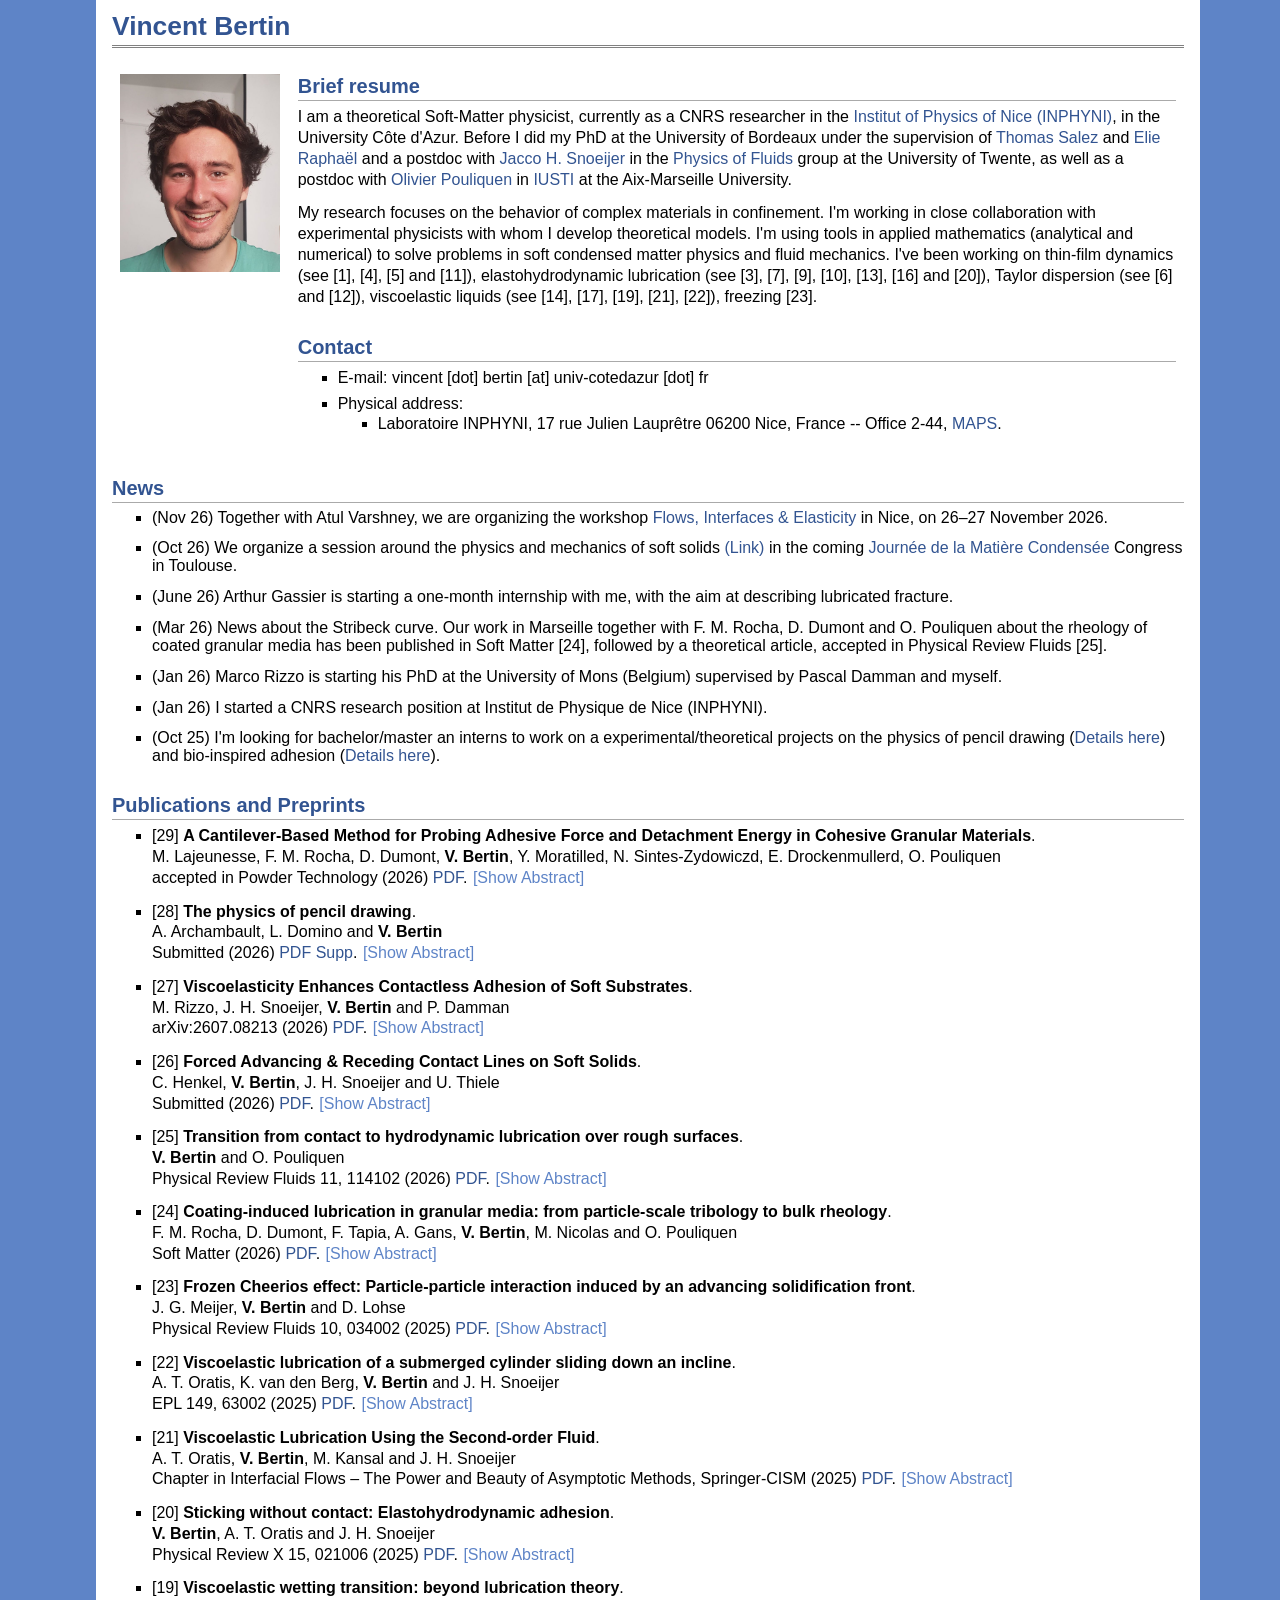
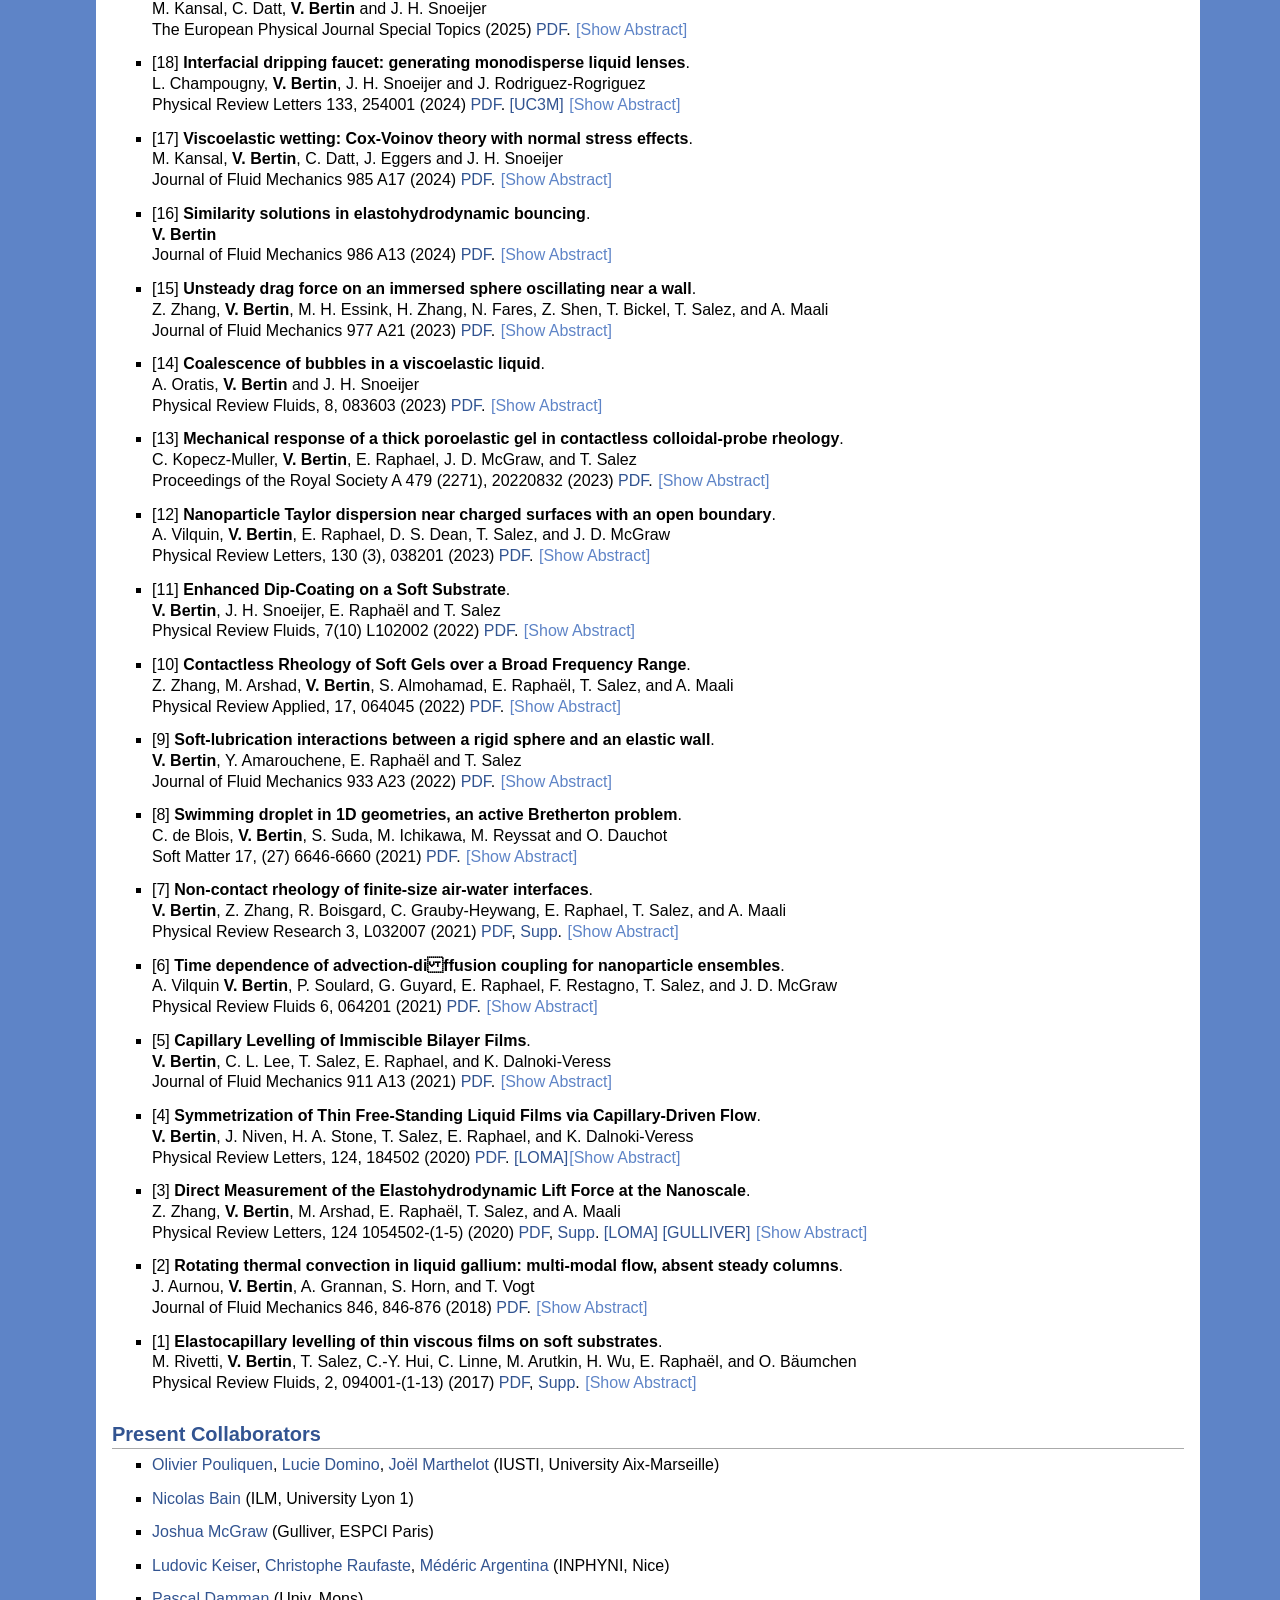
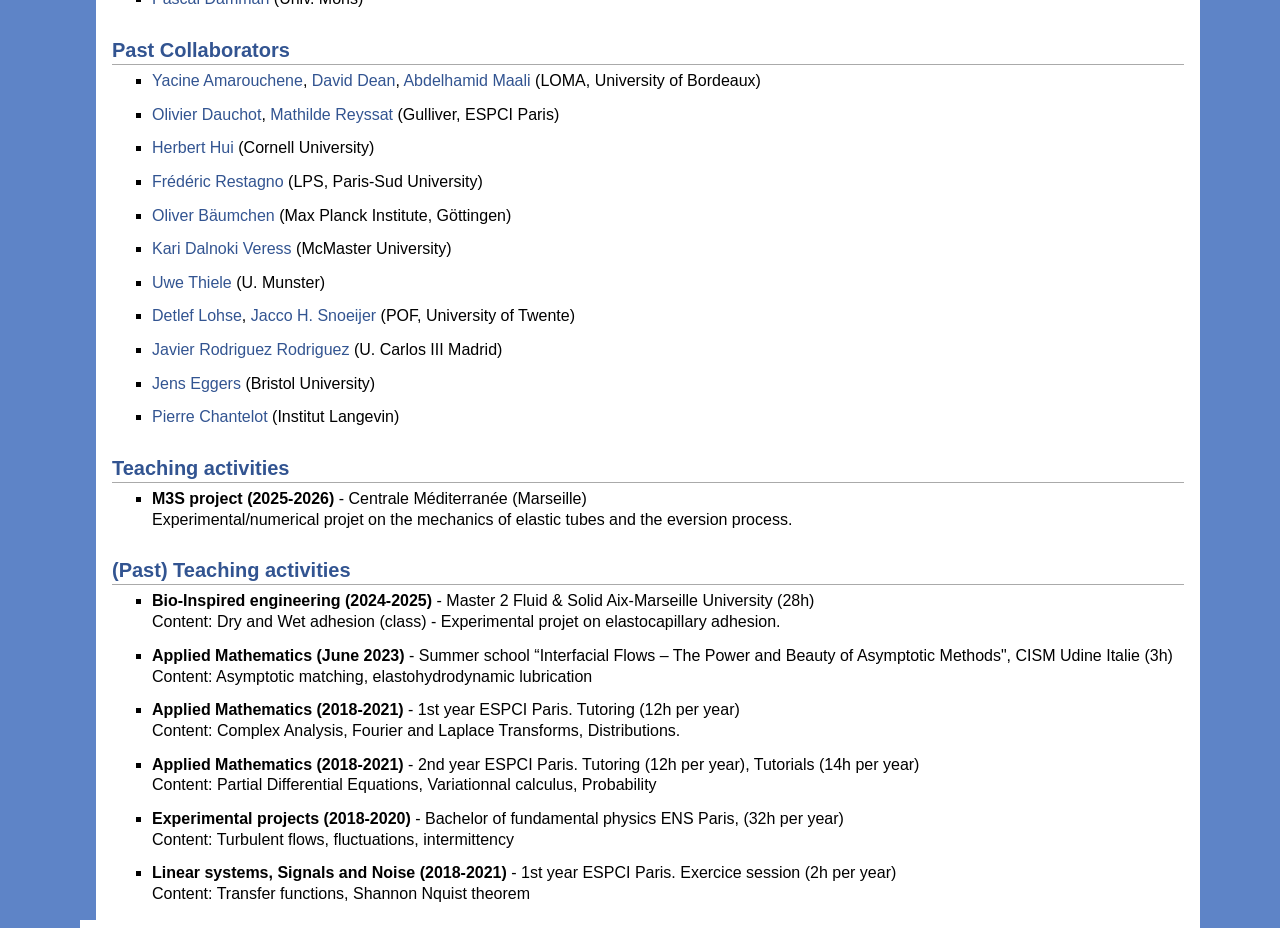
==== commit b8395aac: "Add files via upload" ====
--- a/index.html
+++ b/index.html
@@ -64,7 +64,7 @@
 
 
  <ul>
- <li><p> [29] <b>  A Cantilever-Based Method for Probing Adhesive Force and Detachment Energy in Cohesive Granular Materials</b>. <br /> M. Lajeunesse, F. M. Rocha, D. Dumont, <b>V. Bertin</b>, Y. Moratilled, N. Sintes-Zydowiczd, E. Drockenmullerd, O. Pouliquen <br /> Submitted (2026) <a href="Papers/29_Lajeunesse2026.pdf">PDF</a>.
+ <li><p> [29] <b>  A Cantilever-Based Method for Probing Adhesive Force and Detachment Energy in Cohesive Granular Materials</b>. <br /> M. Lajeunesse, F. M. Rocha, D. Dumont, <b>V. Bertin</b>, Y. Moratilled, N. Sintes-Zydowiczd, E. Drockenmullerd, O. Pouliquen <br /> accepted in Powder Technology (2026) <a href="Papers/29_Lajeunesse2026.pdf">PDF</a>.
    <span class="toggle-trigger">[Show Abstract]<span>
    <div class="toggle-wrap">
    <b>Abstract:</b> Interparticle adhesion plays a critical role in the flow behavior of cohesive granular materials, yet quantitative characterization at the particle scale remains challenging. Here, we present a versatile cantilever-based method that combines a glass-beam cantilever for force measurements with a novel catapult mode for energy measurements, enabling the determination of both detachment force and detachment energy. Applied to three different cohesive materials: polymer-coated silica particles, wet granular media, and cross-linked poly(2-ethylhexyl acrylate) (PEHA) microparticles, this method reveals a fundamental decoupling between force and energy, suggesting that both quantities are equally critical for characterizing grain properties.
@@ -72,7 +72,7 @@
  </li>
  </ul>
  <ul>
- <li><p> [28] <b>  The physics of pencil drawing</b>. <br /> A. Archambault, L. Domino and <b>V. Bertin</b> <br /> Submitted (2026) <a href="Papers/28_Archambault2026.pdf">PDF</a>.
+ <li><p> [28] <b>  The physics of pencil drawing</b>. <br /> A. Archambault, L. Domino and <b>V. Bertin</b> <br /> Submitted (2026) <a href="Papers/28_Archambault2026.pdf">PDF</a>  <a href="Papers/28_Archambault2026Supp.pdf">Supp</a>.
    <span class="toggle-trigger">[Show Abstract]<span>
    <div class="toggle-wrap">
    <b>Abstract:</b> Graphite-pencil drawing is a ubiquitous human activity, yet the physical mechanisms that control how material is transferred and produces shades remain poorly understood. At the microscale, sliding contact between a graphite lead and a rough substrate leads to the detachment and deposition of graphite fragments, a process analogous to mechanical wear in engineering systems. Such wear is typically described empirically by Archard’s law, which relates macroscopic material loss to load and sliding distance but does not account for the microscopic processes governing debris formation.
@@ -99,7 +99,7 @@
  </li>
  </ul>
  <ul>
- <li><p> [25] <b>  Transition from contact to hydrodynamic lubrication over rough surfaces</b>. <br /> <b>V. Bertin</b> and O. Pouliquen <br /> Physical Review Fluids (accepted) (2026) <a href="Papers/25_Bertin2026arXiv.pdf">PDF</a>.
+ <li><p> [25] <b>  Transition from contact to hydrodynamic lubrication over rough surfaces</b>. <br /> <b>V. Bertin</b> and O. Pouliquen <br /> Physical Review Fluids 11, 114102 (2026) <a href="Papers/25_Bertin2026PRF.pdf">PDF</a>.
    <span class="toggle-trigger">[Show Abstract]<span>
    <div class="toggle-wrap">
    <b>Abstract:</b> We present a theoretical analysis of frictional transitions along the Stribeck curve for rough elastic contacts lubricated by a Newtonian fluid. Building on the mean-field framework of Persson and Scaraggi (J. Phys.: Condens. Matter 21 (2009) 185002), we formulate a minimal elastohydrodynamic model that couples contact mechanics and lubrication through a homogenized pressure decomposition. Dimensional analysis reveals three independent dimensionless parameters governing the frictional response, which correspond to a dimensionless speed, normal load, and surface roughness. Using asymptotic expansions, we first characterize the boundary and hydrodynamic lubrication regimes, which arise naturally as the quasistatic and smooth-surface limits of the model. In both limits, the contact morphology converges toward Hertzian contact in the regime of large elastic deformation, with boundary layers regularizing the separation profile at the edge of the contact zone. We then analyze the mixed lubrication regime and derive asymptotic expressions for the friction coefficient in the low- and high-speed limits. At high speeds, friction decomposes into a viscous contribution and a residual contact term, leading to a roughness- and load-dependent criterion for the transition to hydrodynamic lubrication that departs from constant-Λ ratio theories. At low speeds, friction reduction results from the progressive redistribution of the applied load between asperity contact and hydrodynamic pressure, yielding a characteristic transition speed from boundary to mixed lubrication. These results are summarized in a phase diagram that generalizes the classical Stribeck curve to a multidimensional parameter space.
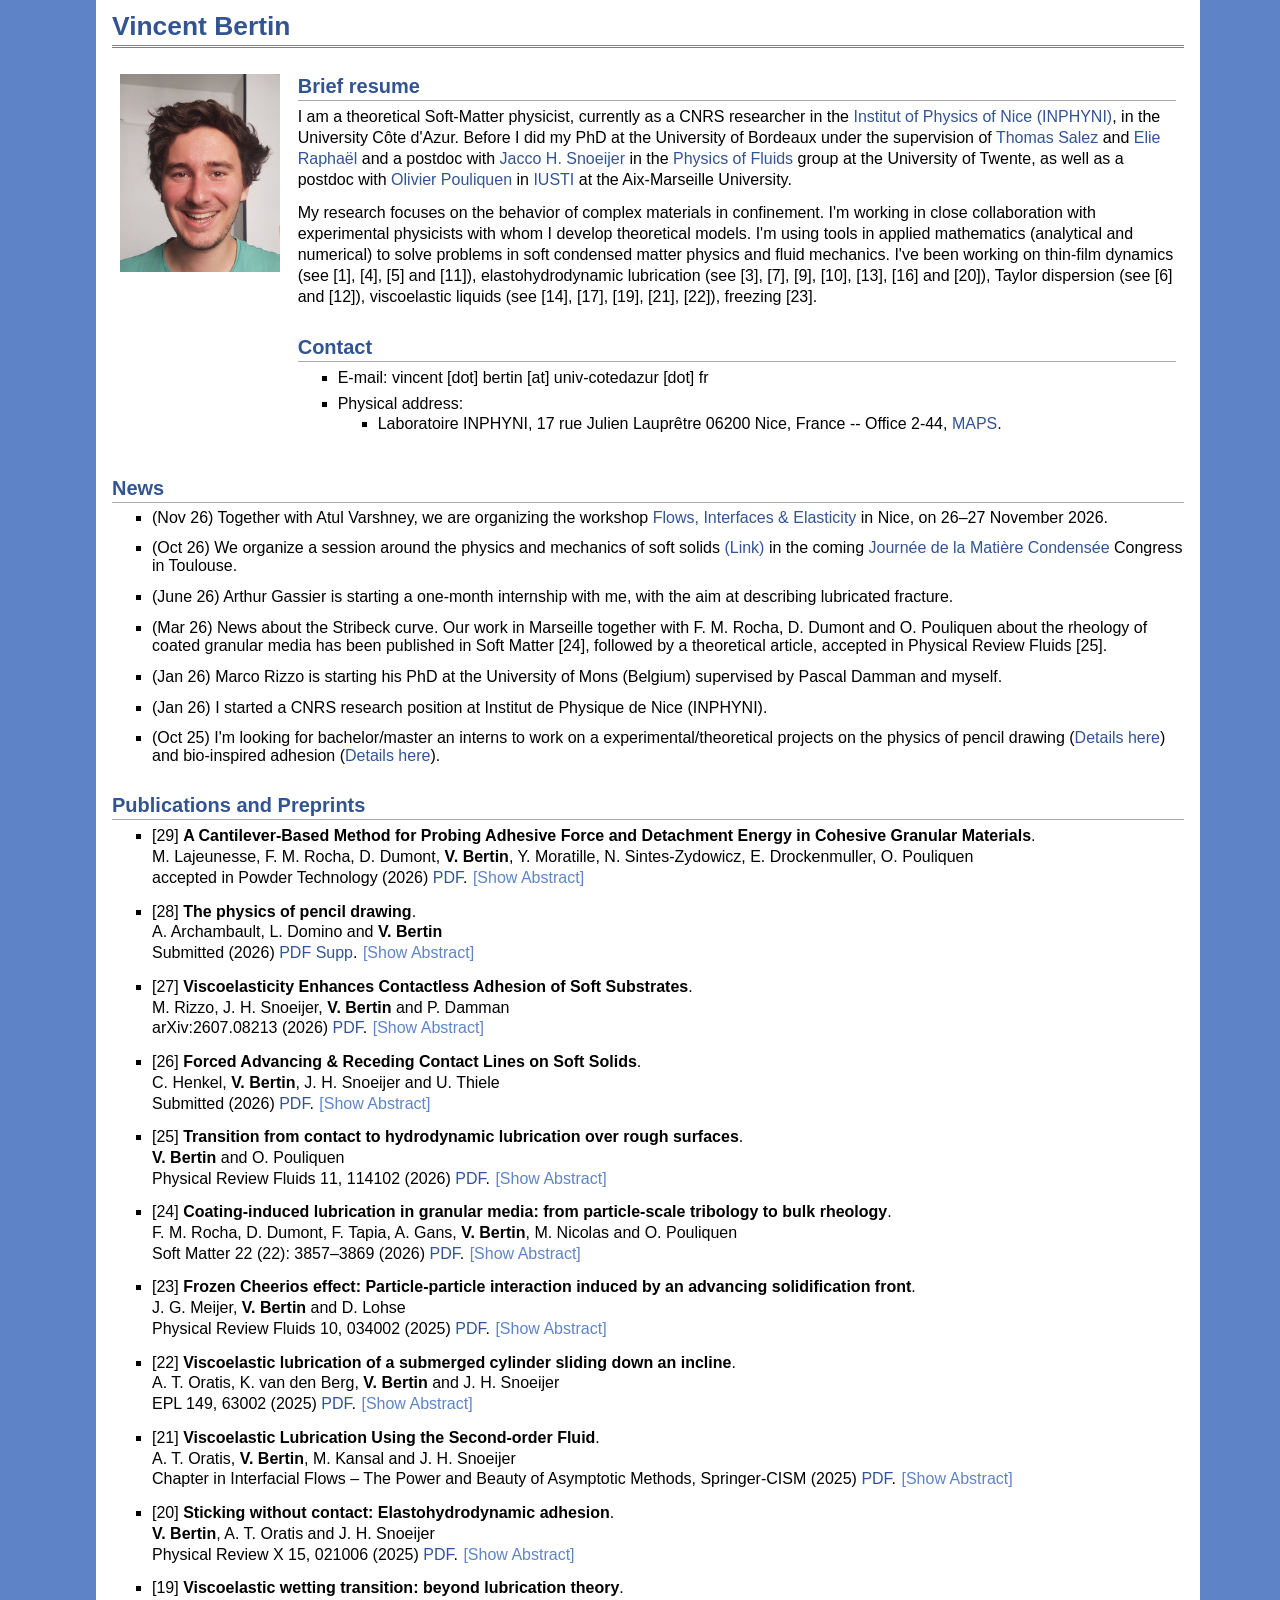
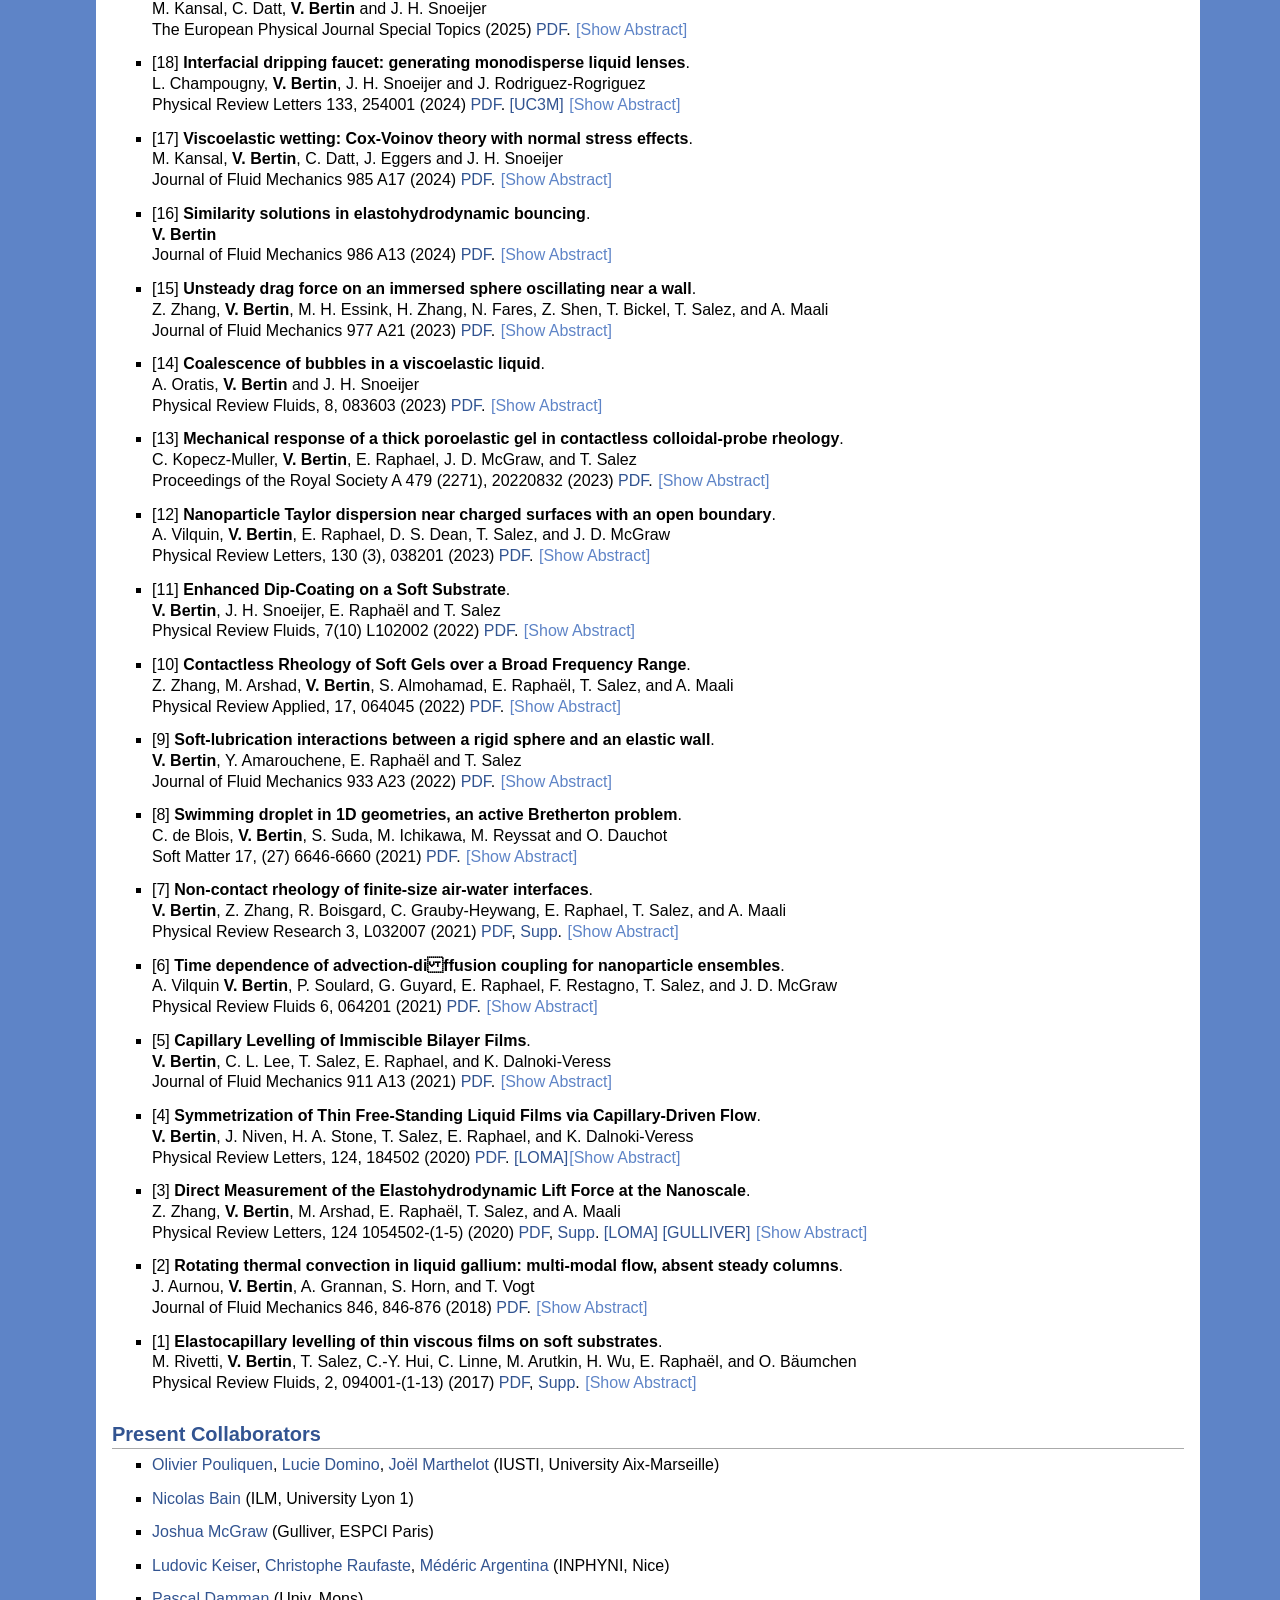
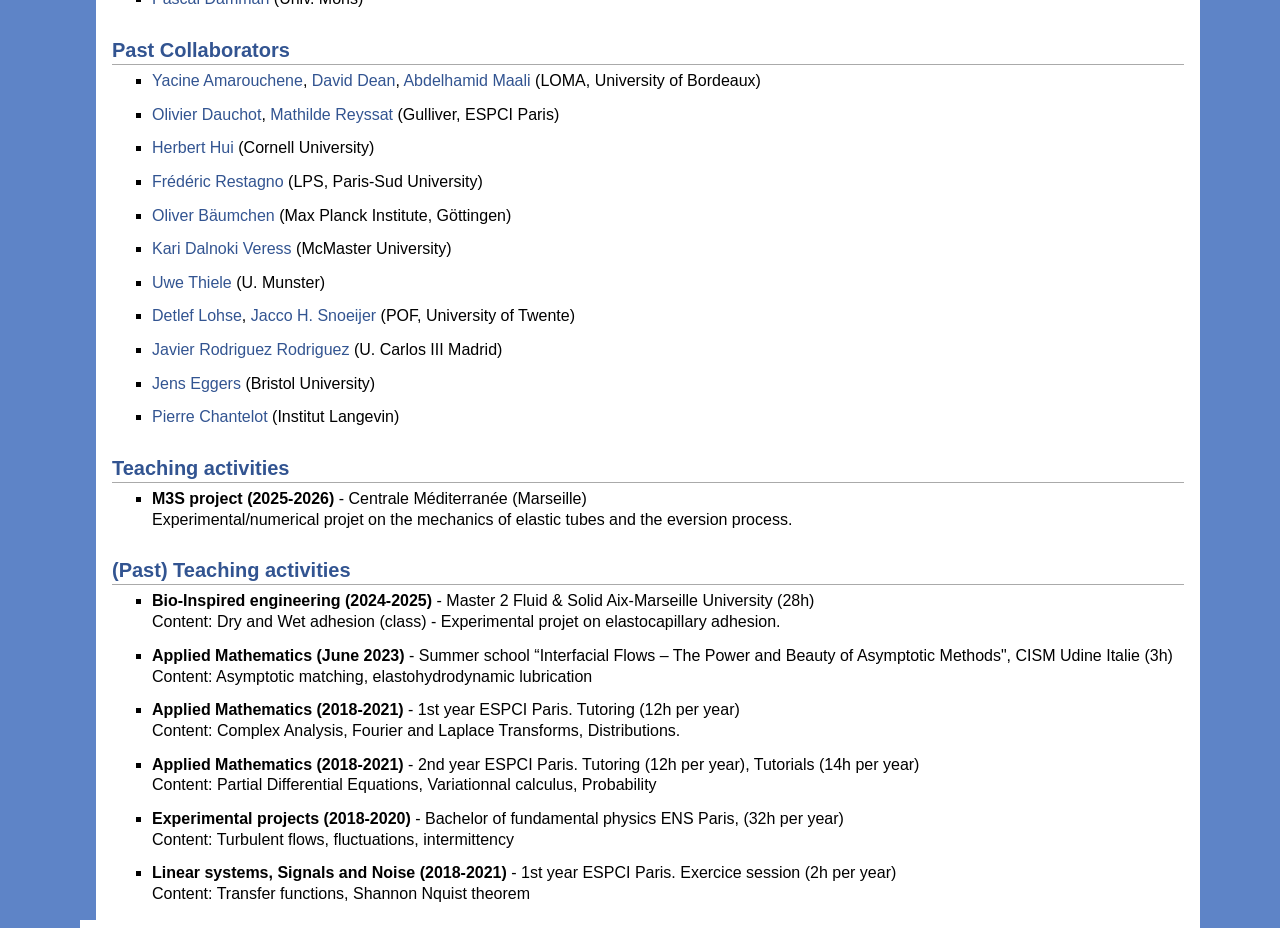
==== commit 1506a0ee: "Add files via upload" ====
--- a/index.html
+++ b/index.html
@@ -64,7 +64,7 @@
 
 
  <ul>
- <li><p> [29] <b>  A Cantilever-Based Method for Probing Adhesive Force and Detachment Energy in Cohesive Granular Materials</b>. <br /> M. Lajeunesse, F. M. Rocha, D. Dumont, <b>V. Bertin</b>, Y. Moratilled, N. Sintes-Zydowiczd, E. Drockenmullerd, O. Pouliquen <br /> accepted in Powder Technology (2026) <a href="Papers/29_Lajeunesse2026.pdf">PDF</a>.
+ <li><p> [29] <b>  A Cantilever-Based Method for Probing Adhesive Force and Detachment Energy in Cohesive Granular Materials</b>. <br /> M. Lajeunesse, F. M. Rocha, D. Dumont, <b>V. Bertin</b>, Y. Moratille, N. Sintes-Zydowicz, E. Drockenmuller, O. Pouliquen <br /> accepted in Powder Technology (2026) <a href="Papers/29_Lajeunesse2026.pdf">PDF</a>.
    <span class="toggle-trigger">[Show Abstract]<span>
    <div class="toggle-wrap">
    <b>Abstract:</b> Interparticle adhesion plays a critical role in the flow behavior of cohesive granular materials, yet quantitative characterization at the particle scale remains challenging. Here, we present a versatile cantilever-based method that combines a glass-beam cantilever for force measurements with a novel catapult mode for energy measurements, enabling the determination of both detachment force and detachment energy. Applied to three different cohesive materials: polymer-coated silica particles, wet granular media, and cross-linked poly(2-ethylhexyl acrylate) (PEHA) microparticles, this method reveals a fundamental decoupling between force and energy, suggesting that both quantities are equally critical for characterizing grain properties.
@@ -107,7 +107,7 @@
  </li>
  </ul>
  <ul>
- <li><p> [24] <b>  Coating-induced lubrication in granular media: from particle-scale tribology to bulk rheology</b>. <br /> F. M. Rocha, D. Dumont, F. Tapia,  A. Gans, <b>V. Bertin</b>, M. Nicolas and O. Pouliquen <br /> Soft Matter (2026) <a href="Papers/24_Rocha2026SoftMatter.pdf">PDF</a>.
+ <li><p> [24] <b>  Coating-induced lubrication in granular media: from particle-scale tribology to bulk rheology</b>. <br /> F. M. Rocha, D. Dumont, F. Tapia,  A. Gans, <b>V. Bertin</b>, M. Nicolas and O. Pouliquen <br /> Soft Matter 22 (22): 3857–3869 (2026) <a href="Papers/24_Rocha2026SoftMatter.pdf">PDF</a>.
    <span class="toggle-trigger">[Show Abstract]<span>
    <div class="toggle-wrap">
    <b>Abstract:</b> Coated granular materials are involved in numerous industrial processes, including powder handling in pharmaceuticals, additive manufacturing, cement production, and food processing, where surface treatments control flowability, prevent agglomeration, and improve product consistency. Despite their widespread use, the influence of coatings on the collective behavior of granular materials remains poorly understood. While dry granular flows are well described by the m(I) rheology for frictional, noncohesive particles, many real-world systems involve additional interparticle interactions that fall outside this framework. Here, we investigate how polymer coatings on silica grains modify dry granular rheology by introducing non-Coulombic frictional behavior at the particle scale. Pressure-imposed rheological experiments reveal that coatings activate a low-friction regime in which the bulk friction coefficient and packing fraction approach values typical of frictionless grains. The transition from this lubricated state to a conventional frictional regime depends on both normal stress and shear rate, indicating stress- and velocity-dependent contact mechanics. Tribological measurements show that interparticle friction decreases with coating thickness and sliding velocity, but increases with normal load. Building on these findings, we develop a mean-field rheological model that extends the classical m(I) framework to include coating-dependent, non-Coulombic friction. Discrete Element Method simulations incorporating the measured friction law capture the key qualitative features observed experimentally. These results demonstrate that controlled surface coatings provide a powerful route to engineer granular rheology and enhance flowability across various industrial applications.
